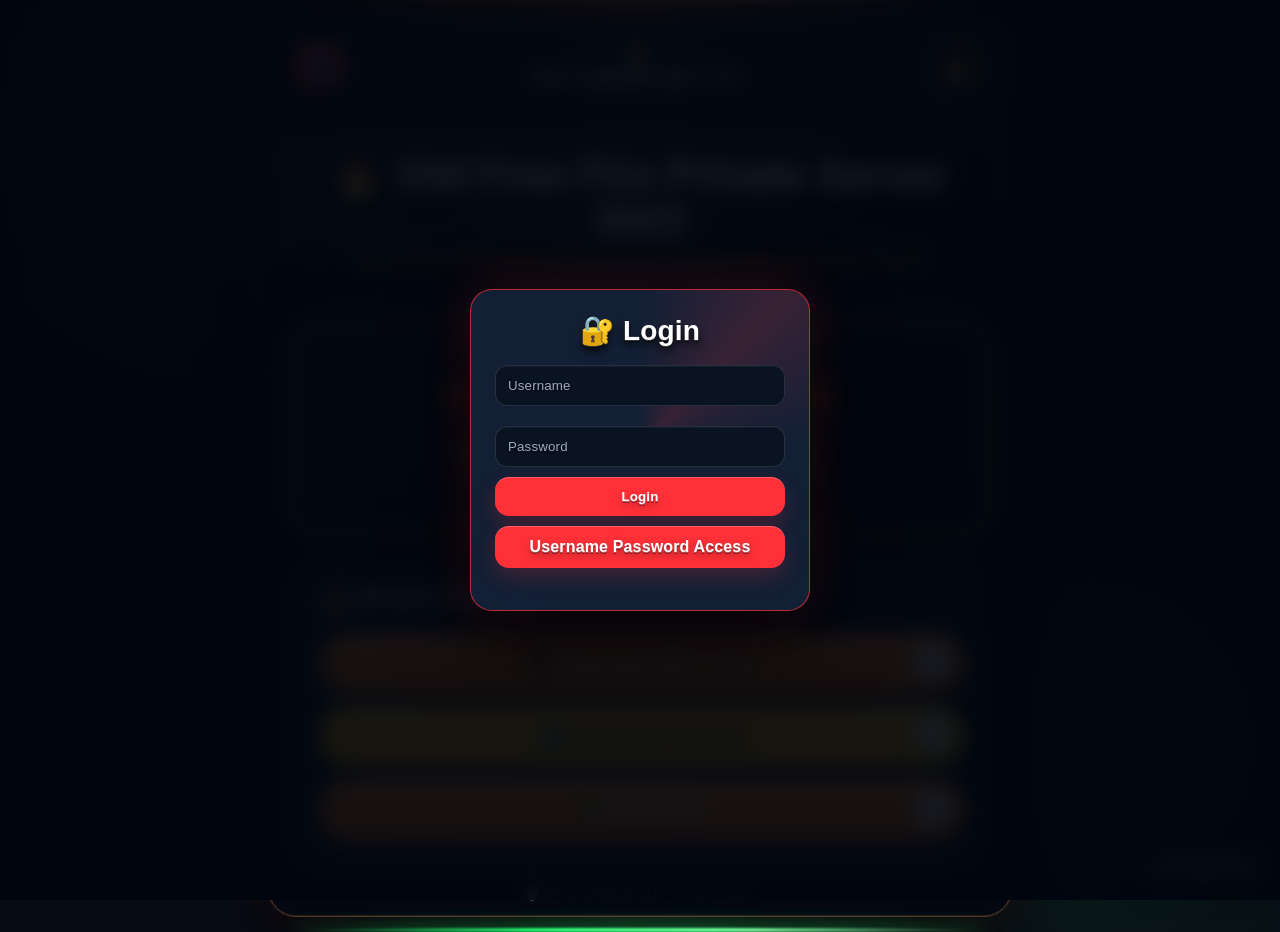
==== index.html @ 5b0cb6fa "Add files via upload" ====
<!DOCTYPE html>
<html lang="en">
<head>
<meta charset="UTF-8">
<meta name="viewport" content="width=device-width, initial-scale=1.0">
<title>RG GAMER BOY FF</title>
<style>
*{box-sizing:border-box;margin:0;padding:0}
body{
    background:#030914;
    color:#fff;
    font-family:Arial,Helvetica,sans-serif;
    overflow-x:hidden;
}

body::before,
body::after{
    content:"";
    position:fixed;
    left:50%;
    width:70vw;
    max-width:620px;
    height:110px;
    border-radius:50%;
    transform:translateX(-50%);
    pointer-events:none;
    z-index:-1;
    filter:blur(22px);
    opacity:.65;
    animation:floatGlow 4s ease-in-out infinite alternate;
}

body::before{
    top:-35px;
    background:radial-gradient(ellipse,#ff2020 0%,rgba(255,32,32,.25) 35%,transparent 72%);
}

body::after{
    bottom:-35px;
    background:radial-gradient(ellipse,#19ff72 0%,rgba(25,255,114,.22) 35%,transparent 72%);
    animation-delay:1.5s;
}

.page{
    width:100%;
    max-width:760px;
    margin:auto;
    padding:10px;
    position:relative;
}

.page::before,
.page::after{
    content:"";
    position:absolute;
    left:50%;
    width:92%;
    height:4px;
    transform:translateX(-50%);
    border-radius:50%;
    filter:blur(1px);
    animation:linePulse 2.5s ease-in-out infinite alternate;
}

.page::before{
    top:0;
    background:linear-gradient(90deg,transparent,#ff2525,#ff5b5b,transparent);
    box-shadow:0 0 18px #ff2525;
}

.page::after{
    bottom:0;
    background:linear-gradient(90deg,transparent,#20ff70,#76ff9e,transparent);
    box-shadow:0 0 18px #20ff70;
    animation-delay:1s;
}

@keyframes floatGlow{
    from{transform:translateX(-50%) scale(.9) rotate(-2deg)}
    to{transform:translateX(-50%) scale(1.08) rotate(2deg)}
}

@keyframes linePulse{
    from{opacity:.45;transform:translateX(-50%) scaleX(.75)}
    to{opacity:1;transform:translateX(-50%) scaleX(1)}
}
.main{background:radial-gradient(circle at top,#14233a,#050b15 48%,#020711);border:1px solid #18263c;border-radius:28px;overflow:hidden;box-shadow:
    0 20px 45px rgba(0,0,0,.65),
    0 0 28px rgba(255,30,30,.12),
    0 0 45px rgba(25,255,110,.08);
    transform:perspective(900px) rotateX(.7deg);
    animation:cardGlow 5s ease-in-out infinite alternate}
.header{height:90px;display:flex;align-items:center;justify-content:space-between;padding:0 22px}
.menu{font-size:35px}.logo{text-align:center;font-size:22px;font-weight:900}
.crown{display:block;color:#ffc21a;font-size:27px;line-height:24px}
.fire{width:56px;height:56px;border:2px solid #ff3030;border-radius:50%;display:flex;justify-content:center;align-items:center;font-size:27px;animation:fireFloat 2.4s ease-in-out infinite;box-shadow:0 0 10px rgba(255,48,48,.25);transition:transform .2s ease,box-shadow .2s ease}.fire:hover{transform:scale(1.06);box-shadow:0 0 18px rgba(255,48,48,.45)}
.title{text-align:center;font-size:29px;line-height:1.2;padding:0 15px;margin:25px 0 10px}
.date{text-align:center;color:#a5b0c3;font-size:18px;margin-bottom:28px}
.dot{color:#ff3d3d;margin:0 7px}
.store-box{margin:0 22px 25px;min-height:210px;border-radius:25px;border:2px solid #ff3030;background:radial-gradient(circle at center,rgba(255,45,45,.18),transparent 55%),linear-gradient(145deg,#101c30,#050b15);display:flex;align-items:center;justify-content:center;text-align:center;padding:20px;box-shadow:0 0 20px rgba(255,45,45,.15),inset 0 0 30px rgba(0,0,0,.35)}
.store-box h2{font-size:30px;color:#ff4545;line-height:1.2;text-shadow:0 0 8px rgba(255,50,50,.5),0 0 20px rgba(255,50,50,.25)}
.download{margin:0 22px 20px;padding:22px;border-radius:27px;background:linear-gradient(145deg,#101c30,#0c1627);border:1px solid #263650;border-left:5px solid #ff3030;box-shadow:0 10px 30px rgba(0,0,0,.3)}
.download h2{font-size:26px;margin-bottom:20px}
.btn{position:relative;width:100%;min-height:60px;margin:13px 0;border-radius:35px;display:flex;align-items:center;justify-content:center;text-decoration:none;font-size:19px;font-weight:800;cursor:pointer;user-select:none;-webkit-tap-highlight-color:transparent;transition:transform .15s,filter .15s;box-shadow:0 6px 18px rgba(0,0,0,.25)}
.btn:active{transform:scale(.96)}
.btn::before{content:"";position:absolute;inset:0;border-radius:35px;background:linear-gradient(120deg,transparent 25%,rgba(255,255,255,.35) 50%,transparent 75%);transform:translateX(-120%);transition:transform .55s ease;pointer-events:none}
.btn:hover::before,.btn:focus-visible::before{transform:translateX(120%)}
.btn:hover{transform:translateY(-4px) scale(1.015);filter:brightness(1.12);box-shadow:0 10px 25px rgba(255,48,56,.35)}
.btn.red{background:#ff3038;color:white;animation:buttonFloat 2.2s ease-in-out infinite}
.btn.yellow{background:#ffb30d;color:#111;animation:buttonFloat 2.2s ease-in-out infinite;animation-delay:.35s}
.btn .arrow{transition:transform .3s ease,box-shadow .3s ease}
.btn:hover .arrow{transform:translateX(5px) rotate(-4deg);box-shadow:0 0 14px rgba(255,255,255,.7)}
@keyframes buttonFloat{0%,100%{transform:translateY(0)}50%{transform:translateY(-5px)}}
.arrow{position:absolute;right:14px;width:35px;height:35px;border-radius:50%;background:white;color:#111;display:flex;align-items:center;justify-content:center;font-size:25px}
.footer{text-align:center;color:#8797ae;font-size:14px;margin-top:-12px;padding:0 10px 15px}
@media(max-width:520px){
.page{padding:8px}.header{height:82px;padding:0 13px}.logo{font-size:18px}.fire{width:49px;height:49px;font-size:24px}
.title{font-size:25px}.date{font-size:17px}.store-box{margin-left:12px;margin-right:12px;min-height:180px}.store-box h2{font-size:25px}
.download{margin-left:12px;margin-right:12px;padding:17px 13px}.download h2{font-size:23px}.btn{min-height:56px;font-size:17px}
}

/* Menu update popup */
.update-overlay{position:fixed;inset:0;background:rgba(0,0,0,.68);backdrop-filter:blur(6px);display:none;align-items:center;justify-content:center;z-index:9999;padding:20px}
.update-overlay.show{display:flex;animation:fadeIn .25s ease}
.update-card{width:min(420px,92vw);padding:28px 22px;border:1px solid #ff3038;border-radius:24px;background:linear-gradient(145deg,#14233a,#050b15);box-shadow:0 0 35px rgba(255,48,56,.3);text-align:center;animation:popIn .3s ease}
.update-icon{font-size:42px;margin-bottom:12px;animation:spinPulse 1.5s ease-in-out infinite}
.update-card h2{font-size:24px;margin-bottom:10px;color:#ff4545}
.update-card p{color:#b8c3d4;font-size:16px;line-height:1.5;margin-bottom:20px}
.update-close{border:0;border-radius:30px;padding:12px 28px;font-weight:800;font-size:16px;cursor:pointer;background:#ff3038;color:#fff;box-shadow:0 6px 18px rgba(255,48,56,.3);transition:transform .15s}
.update-close:active{transform:scale(.95)}
@keyframes fadeIn{from{opacity:0}to{opacity:1}}
@keyframes popIn{from{opacity:0;transform:translateY(18px) scale(.94)}to{opacity:1;transform:none}}
@keyframes spinPulse{0%,100%{transform:rotate(0) scale(1)}50%{transform:rotate(180deg) scale(1.08)}}
@keyframes fireFloat{0%,100%{transform:translateY(0) rotate(0deg)}50%{transform:translateY(-3px) rotate(2deg)}}
</style>

<style>
#loginOverlay{position:fixed;inset:0;background:rgba(3,9,20,.92);backdrop-filter:blur(10px);display:flex;align-items:center;justify-content:center;z-index:99999}
#loginCard{width:340px;background:rgba(20,35,58,.9);border:1px solid #ff3038;border-radius:22px;padding:24px;box-shadow:0 0 30px rgba(255,48,56,.35);color:#fff}
.in{width:100%;padding:12px;margin:10px 0;border-radius:12px;border:1px solid #345;background:#091321;color:#fff}
.btnL{width:100%;padding:12px;border:none;border-radius:14px;background:#ff3038;color:#fff;font-weight:bold}
.err{color:#ff6b6b;height:18px}.top{text-align:center;font-size:28px}
</style>
<style id="premium-upgrade">
/* Premium UI upgrade */
/* 7-color neon light cycle: changes every 2 seconds */
body::before{
  background:radial-gradient(ellipse,var(--cycle) 0%,color-mix(in srgb,var(--cycle) 25%,transparent) 35%,transparent 72%) !important;
  transition:background 1s ease;
}
.page::before{
  background:linear-gradient(90deg,transparent,var(--cycle),color-mix(in srgb,var(--cycle) 65%,white),transparent) !important;
  box-shadow:0 0 18px var(--cycle) !important;
  transition:background 1s ease,box-shadow 1s ease;
}
.main{
  border-color:color-mix(in srgb,var(--cycle) 38%,#18263c) !important;
  transition:border-color 1s ease,box-shadow 1s ease;
}
.store-box{
  border-color:var(--cycle) !important;
  box-shadow:0 0 28px color-mix(in srgb,var(--cycle) 28%,transparent),inset 0 0 35px rgba(0,0,0,.38) !important;
  transition:border-color 1s ease,box-shadow 1s ease;
}
.store-box h2{
  color:var(--cycle) !important;
  transition:color 1s ease,text-shadow 1s ease;
}
.btn.red{
  background:var(--cycle) !important;
  box-shadow:0 10px 30px color-mix(in srgb,var(--cycle) 25%,transparent),inset 0 1px 0 rgba(255,255,255,.28) !important;
  transition:background 1s ease,box-shadow 1s ease;
}
.fire{
  border-color:var(--cycle) !important;
  box-shadow:0 0 18px color-mix(in srgb,var(--cycle) 45%,transparent) !important;
  transition:border-color 1s ease,box-shadow 1s ease;
}

:root{
  --red:#ff3038; --red2:#ff5f66; --gold:#ffc21a; --green:#20ff70;
  --cycle:#ff3038;
}
body{
  background:
    radial-gradient(circle at 15% 15%,rgba(255,48,56,.10),transparent 28%),
    radial-gradient(circle at 85% 80%,rgba(32,255,112,.08),transparent 28%),
    #030914;
}
.page{padding-top:18px;padding-bottom:18px}
.main{
  position:relative;
  border-color:rgba(255,255,255,.10);
  box-shadow:0 24px 70px rgba(0,0,0,.70),0 0 45px rgba(255,48,56,.13),inset 0 1px 0 rgba(255,255,255,.06);
  animation:premiumBreath 5s ease-in-out infinite;
}
.main::after{content:"";display:none;
}
.header{position:relative;z-index:2}
.menu{
  width:50px;height:50px;border-radius:16px;display:flex;align-items:center;justify-content:center;
  background:rgba(255,255,255,.045);border:1px solid rgba(255,255,255,.10);
  box-shadow:inset 0 1px 0 rgba(255,255,255,.07),0 8px 22px rgba(0,0,0,.25);
  transition:.25s ease;cursor:pointer;
}
.menu:hover{transform:translateY(-3px) rotate(3deg);border-color:rgba(255,48,56,.65);box-shadow:0 10px 28px rgba(255,48,56,.18)}
.logo{letter-spacing:.7px;text-shadow:0 0 18px rgba(255,194,26,.22)}
.crown{animation:crownPulse 2.4s ease-in-out infinite}
.title{font-weight:900;letter-spacing:.2px;text-shadow:0 3px 20px rgba(255,255,255,.08);animation:titleIn .7s ease both}
.date{animation:fadeUp .8s .1s ease both}
.store-box{
  position:relative;overflow:hidden;
  border-color:rgba(255,48,56,.75);
  box-shadow:0 0 28px rgba(255,45,45,.18),inset 0 0 35px rgba(0,0,0,.38);
  animation:boxFloat 4s ease-in-out infinite;
}
.store-box>div{position:relative;z-index:1}
.store-box h2{animation:textGlow 2.2s ease-in-out infinite alternate}
#onlineUsers{padding:8px 14px;border-radius:999px;background:rgba(124,255,124,.06);border:1px solid rgba(124,255,124,.18);display:inline-block;animation:statusPulse 2s ease-in-out infinite}
.download{
  position:relative;overflow:hidden;
  border-color:rgba(255,255,255,.10);
  box-shadow:0 14px 35px rgba(0,0,0,.38),inset 0 1px 0 rgba(255,255,255,.05);
}
.download h2{letter-spacing:.2px}
.btn{
  overflow:hidden;border:1px solid rgba(255,255,255,.16)!important;
  box-shadow:0 10px 25px rgba(0,0,0,.30),inset 0 1px 0 rgba(255,255,255,.25);
}
.btn::after{
  content:"";position:absolute;inset:1px;border-radius:34px;
  background:linear-gradient(180deg,rgba(255,255,255,.18),transparent 45%,rgba(0,0,0,.10));
  pointer-events:none;
}
.btn.red{box-shadow:0 10px 30px rgba(255,48,56,.22),inset 0 1px 0 rgba(255,255,255,.28);animation:buttonFloat 2.4s ease-in-out infinite, redPulse 3s ease-in-out infinite}
.btn.yellow{box-shadow:0 10px 30px rgba(255,179,13,.18),inset 0 1px 0 rgba(255,255,255,.30)}
.arrow{z-index:2;box-shadow:0 3px 12px rgba(0,0,0,.25)}
.footer{opacity:.9;letter-spacing:.2px;animation:fadeUp 1s .25s ease both}
#loginOverlay{background:rgba(1,6,15,.91)!important}
#loginCard{
  position:relative;overflow:hidden;
  border-color:rgba(255,48,56,.72)!important;
  box-shadow:0 28px 80px rgba(0,0,0,.75),0 0 45px rgba(255,48,56,.20)!important;
  animation:loginIn .55s cubic-bezier(.2,.8,.2,1) both;
}
#loginCard::before{
  content:"";position:absolute;inset:-70%;background:conic-gradient(from 0deg,transparent,rgba(255,48,56,.16),transparent 24%);
  animation:rotateGlow 7s linear infinite;pointer-events:none;
}
#loginCard>*{position:relative;z-index:1}
.top{font-weight:900;text-shadow:0 0 18px rgba(255,255,255,.12);margin-bottom:8px}
.in{
  border-color:rgba(255,255,255,.12)!important;
  box-shadow:inset 0 1px 0 rgba(255,255,255,.04);
  transition:.22s ease;
}
.in:focus{outline:none;border-color:rgba(255,48,56,.75)!important;box-shadow:0 0 0 3px rgba(255,48,56,.10),0 0 18px rgba(255,48,56,.13);transform:translateY(-1px)}
.btnL{
  cursor:pointer;transition:.2s ease;
  box-shadow:0 9px 22px rgba(255,48,56,.20),inset 0 1px 0 rgba(255,255,255,.22);
}
.btnL:hover{filter:brightness(1.1);transform:translateY(-2px)}
.update-card,.coolcard{
  position:relative;overflow:hidden;
  box-shadow:0 28px 80px rgba(0,0,0,.72),0 0 45px rgba(255,48,56,.20)!important;
}
.update-card::before,.coolcard::before{
  content:"";position:absolute;inset:-80%;background:conic-gradient(from 0deg,transparent,rgba(255,48,56,.14),transparent 25%);
  animation:rotateGlow 7s linear infinite;pointer-events:none;
}
.update-card>* ,.coolcard>*{position:relative;z-index:1}


@keyframes premiumBreath{0%,100%{box-shadow:0 24px 70px rgba(0,0,0,.70),0 0 45px rgba(255,48,56,.12),inset 0 1px 0 rgba(255,255,255,.06)}50%{box-shadow:0 27px 76px rgba(0,0,0,.72),0 0 55px rgba(32,255,112,.10),inset 0 1px 0 rgba(255,255,255,.08)}}
@keyframes panelSweep{0%,55%{transform:translateX(-120%)}75%,100%{transform:translateX(120%)}}
@keyframes crownPulse{0%,100%{transform:translateY(0) scale(1)}50%{transform:translateY(-3px) scale(1.08)}}
@keyframes titleIn{from{opacity:0;transform:translateY(10px)}to{opacity:1;transform:none}}
@keyframes fadeUp{from{opacity:0;transform:translateY(8px)}to{opacity:1;transform:none}}
@keyframes boxFloat{0%,100%{transform:translateY(0)}50%{transform:translateY(-3px)}}
@keyframes rotateGlow{to{transform:rotate(360deg)}}
@keyframes textGlow{from{text-shadow:0 0 8px rgba(255,50,50,.45)}to{text-shadow:0 0 16px rgba(255,80,80,.85),0 0 30px rgba(255,50,50,.25)}}
@keyframes statusPulse{0%,100%{transform:scale(1)}50%{transform:scale(1.025)}}
@keyframes redPulse{0%,100%{filter:brightness(1)}50%{filter:brightness(1.05)}}
@keyframes loginIn{from{opacity:0;transform:translateY(25px) scale(.96)}to{opacity:1;transform:none}}
@media(max-width:520px){
  .page{padding-top:12px;padding-bottom:12px}.main{border-radius:24px}
  .menu{width:46px;height:46px}.store-box{animation:none}
  .btn:hover{transform:translateY(-2px) scale(1.01)}
}
@media(prefers-reduced-motion:reduce){
  *,*::before,*::after{animation-duration:.01ms!important;animation-iteration-count:1!important;scroll-behavior:auto!important}
}
</style>


<style id="text-shadow-upgrade">
/* RG GAMER BOY FF logo stays fixed; no color-cycle effect */
.logo{
  color:#fff !important;
  text-shadow:0 2px 5px rgba(0,0,0,.55),0 0 14px rgba(255,255,255,.12) !important;
}
.logo .crown{
  color:#ffc21a !important;
  animation:none !important;
  text-shadow:0 2px 5px rgba(0,0,0,.55),0 0 12px rgba(255,194,26,.35) !important;
}

/* Premium shadow for the rest of the text */
.title,
.date,
.store-box h2,
.download h2,
.footer,
.update-card h2,
.update-card p,
.update-icon,
.coolcard h2,
.coolcard p,
.coolcard h3,
#onlineUsers,
#cd,
#status,
.top,
.err{
  text-shadow:
    0 2px 4px rgba(0,0,0,.75),
    0 0 10px rgba(255,255,255,.10);
}

/* Keep the main title shadow fixed instead of animated */
.title{
  animation:titleIn .7s ease both;
  text-shadow:0 3px 18px rgba(0,0,0,.75),0 0 12px rgba(255,255,255,.10) !important;
}

/* Store title shadow stays fixed; only its color follows the 7-color light */
.store-box h2{
  animation:none !important;
  text-shadow:0 2px 5px rgba(0,0,0,.75),0 0 14px color-mix(in srgb,var(--cycle) 35%,transparent) !important;
}
</style>


<style id="all-text-3d-premium">
/* Premium 3D typography for all visible text */
body{
  -webkit-font-smoothing:antialiased;
  text-rendering:optimizeLegibility;
}
.logo,
.title,
.date,
.store-box h2,
.download h2,
.footer,
.update-card h2,
.update-card p,
.update-close,
.coolcard h2,
.coolcard p,
.coolcard h3,
#onlineUsers,
#cd,
#status,
#watchBtn,
#continueBtn,
.top,
.in,
.btnL,
.err,
.btn{
  text-shadow:
    0 1px 0 rgba(255,255,255,.18),
    0 2px 0 rgba(0,0,0,.55),
    0 4px 7px rgba(0,0,0,.58),
    0 0 12px rgba(255,255,255,.08);
  letter-spacing:.15px;
}

/* Stronger dimensional treatment for headings */
.title,
.store-box h2,
.download h2,
.update-card h2,
.coolcard h2,
.top{
  font-weight:900;
  transform:translateZ(0);
  filter:drop-shadow(0 4px 5px rgba(0,0,0,.35));
}

/* Buttons get a raised 3D text look */
.btn,
.btnL,
.update-close,
#watchBtn,
#continueBtn{
  text-shadow:
    0 1px 0 rgba(255,255,255,.28),
    0 2px 0 rgba(0,0,0,.38),
    0 4px 8px rgba(0,0,0,.35);
}

/* Input text and placeholder */
.in{
  text-shadow:0 2px 4px rgba(0,0,0,.55);
}
.in::placeholder{
  color:#9eabc0;
  text-shadow:0 1px 3px rgba(0,0,0,.55);
}

/* Small status/footer text remains subtle, not overly bright */
.date,
.footer,
.update-card p,
.coolcard p,
#status,
.err{
  text-shadow:
    0 1px 2px rgba(0,0,0,.75),
    0 0 7px rgba(255,255,255,.06);
}

/* Keep the logo's fixed color while giving it depth */
.logo{
  text-shadow:
    0 1px 0 rgba(255,255,255,.18),
    0 2px 0 rgba(0,0,0,.55),
    0 5px 9px rgba(0,0,0,.65),
    0 0 14px rgba(255,255,255,.10) !important;
}
</style>


<style id="old-ff-premium">
/* Premium treatment for the Old Free Fire Private Server title */
.title{
  position:relative;
  width:fit-content;
  max-width:calc(100% - 24px);
  margin:25px auto 12px !important;
  padding:14px 20px !important;
  border:1px solid rgba(255,255,255,.10);
  border-radius:18px;
  background:linear-gradient(145deg,rgba(255,255,255,.075),rgba(255,255,255,.018));
  box-shadow:
    inset 0 1px 0 rgba(255,255,255,.12),
    0 10px 24px rgba(0,0,0,.28),
    0 0 20px rgba(255,48,56,.08);
  backdrop-filter:blur(8px);
  -webkit-backdrop-filter:blur(8px);
  letter-spacing:.3px;
}
.title::before{content:"";display:none;
}
@media(max-width:520px){
  .title{
    max-width:calc(100% - 18px);
    padding:13px 14px !important;
    border-radius:16px;
  }
}
</style>


<style id="private-server-3d-text">
/* 3D animated text for "Old Free Fire Private Server 2022" */
.title{
  animation:title3DFloat .9s ease both, title3DBob 3s ease-in-out 1s infinite !important;
  transform-origin:center;
  text-shadow:
    0 1px 0 rgba(255,255,255,.22),
    0 3px 0 rgba(0,0,0,.65),
    0 6px 10px rgba(0,0,0,.70),
    0 0 18px rgba(255,255,255,.10) !important;
}
@keyframes title3DFloat{
  from{opacity:0;transform:perspective(700px) translateY(14px) rotateX(12deg) scale(.96)}
  to{opacity:1;transform:perspective(700px) translateY(0) rotateX(0) scale(1)}
}
@keyframes title3DBob{
  0%,100%{
    transform:perspective(700px) translateY(0) rotateX(0deg) rotateY(0deg);
    text-shadow:0 1px 0 rgba(255,255,255,.22),0 3px 0 rgba(0,0,0,.65),0 6px 10px rgba(0,0,0,.70),0 0 18px rgba(255,255,255,.10);
  }
  50%{
    transform:perspective(700px) translateY(-3px) rotateX(2deg) rotateY(-1deg);
    text-shadow:0 2px 0 rgba(255,255,255,.20),0 5px 0 rgba(0,0,0,.70),0 10px 15px rgba(0,0,0,.72),0 0 22px rgba(255,255,255,.14);
  }
}
</style>


<style id="private-server-quality-upgrade">
.title{
  font-weight:950 !important;
  letter-spacing:.5px !important;
  line-height:1.18 !important;
  text-shadow:
    0 1px 0 rgba(255,255,255,.25),
    0 2px 0 rgba(0,0,0,.70),
    0 4px 0 rgba(0,0,0,.45),
    0 8px 14px rgba(0,0,0,.72),
    0 0 22px rgba(255,255,255,.12) !important;
  filter:drop-shadow(0 5px 7px rgba(0,0,0,.35));
}
.title::before{
  height:3px !important;
  opacity:.9 !important;
  box-shadow:0 0 14px var(--cycle),0 0 25px color-mix(in srgb,var(--cycle) 35%,transparent) !important;
}
@keyframes title3DBob{
  0%,100%{
    transform:perspective(700px) translateY(0) rotateX(0deg) rotateY(0deg) scale(1);
    text-shadow:0 1px 0 rgba(255,255,255,.25),0 2px 0 rgba(0,0,0,.70),0 4px 0 rgba(0,0,0,.45),0 8px 14px rgba(0,0,0,.72),0 0 22px rgba(255,255,255,.12);
  }
  50%{
    transform:perspective(700px) translateY(-3px) rotateX(1.5deg) rotateY(-.7deg) scale(1.008);
    text-shadow:0 2px 0 rgba(255,255,255,.22),0 3px 0 rgba(0,0,0,.72),0 6px 0 rgba(0,0,0,.48),0 11px 18px rgba(0,0,0,.75),0 0 26px rgba(255,255,255,.15);
  }
}
</style>


<style id="ultra-title-quality">
/* Ultra-high-quality presentation for the Old Free Fire Private Server 2022 title */
.title{
  position:relative;
  isolation:isolate;
  font-size:clamp(25px,5vw,36px) !important;
  font-weight:950 !important;
  letter-spacing:.7px !important;
  line-height:1.16 !important;
  color:#fff !important;
  padding:16px 22px !important;
  border-radius:20px !important;
  border:1px solid rgba(255,255,255,.15) !important;
  background:
    linear-gradient(145deg,rgba(255,255,255,.10),rgba(255,255,255,.025) 48%,rgba(0,0,0,.16)),
    radial-gradient(circle at 50% 0%,rgba(255,255,255,.08),transparent 58%);
  box-shadow:
    inset 0 1px 0 rgba(255,255,255,.20),
    inset 0 -10px 24px rgba(0,0,0,.12),
    0 8px 0 rgba(0,0,0,.28),
    0 16px 30px rgba(0,0,0,.48),
    0 0 26px rgba(255,48,56,.10);
  text-shadow:
    0 1px 0 rgba(255,255,255,.30),
    0 3px 0 rgba(0,0,0,.72),
    0 5px 0 rgba(0,0,0,.38),
    0 9px 16px rgba(0,0,0,.82),
    0 0 22px rgba(255,255,255,.13);
  transform:perspective(900px) translateZ(0);
  animation:ultraTitleIn .8s cubic-bezier(.2,.8,.2,1) both,
            ultraTitleFloat 3.4s ease-in-out 1s infinite;
}
.title::before{
  content:"";
  position:absolute;
  z-index:-1;
  inset:1px;
  border-radius:19px;
  background:linear-gradient(115deg,transparent 15%,rgba(255,255,255,.10) 42%,transparent 62%);
  transform:translateX(-120%);
  animation:titleShine 4.5s ease-in-out 1.2s infinite;
  pointer-events:none;
}
.title::after{
  content:"";
  position:absolute;
  left:12%;
  right:12%;
  bottom:-2px;
  height:3px;
  border-radius:99px;
  background:linear-gradient(90deg,transparent,var(--cycle) 28%,#fff 50%,var(--cycle) 72%,transparent);
  box-shadow:0 0 10px var(--cycle),0 0 24px color-mix(in srgb,var(--cycle) 45%,transparent);
  opacity:.95;
  transition:background 1s ease,box-shadow 1s ease;
}
@keyframes ultraTitleIn{
  from{opacity:0;transform:perspective(900px) translateY(18px) rotateX(14deg) scale(.94)}
  to{opacity:1;transform:perspective(900px) translateY(0) rotateX(0) scale(1)}
}
@keyframes ultraTitleFloat{
  0%,100%{transform:perspective(900px) translateY(0) rotateX(0) rotateY(0) scale(1)}
  50%{transform:perspective(900px) translateY(-3px) rotateX(1deg) rotateY(-.5deg) scale(1.008)}
}
@keyframes titleShine{
  0%,55%{transform:translateX(-120%)}
  75%,100%{transform:translateX(120%)}
}
@media(max-width:520px){
  .title{
    font-size:clamp(22px,7vw,29px) !important;
    padding:14px 15px !important;
    border-radius:17px !important;
  }
}
@media(prefers-reduced-motion:reduce){
  .title,.title::before{animation:none!important}
}
</style>


<style id="qhd-1440-upgrade">
/* QHD / 1440px premium rendering */
.title{
  max-width:920px !important;
  font-size:clamp(28px,3.2vw,42px) !important;
  padding:18px 28px !important;
  border-radius:22px !important;
  letter-spacing:.9px !important;
  line-height:1.12 !important;
  text-shadow:
    0 1px 0 rgba(255,255,255,.32),
    0 3px 0 rgba(0,0,0,.78),
    0 6px 0 rgba(0,0,0,.42),
    0 10px 20px rgba(0,0,0,.88),
    0 0 28px rgba(255,255,255,.16) !important;
  box-shadow:
    inset 0 1px 0 rgba(255,255,255,.24),
    inset 0 -12px 28px rgba(0,0,0,.14),
    0 8px 0 rgba(0,0,0,.30),
    0 18px 38px rgba(0,0,0,.52),
    0 0 32px rgba(255,48,56,.12) !important;
  transform:translateZ(0);
  backface-visibility:hidden;
  -webkit-font-smoothing:antialiased;
}
.title::before{
  background:linear-gradient(115deg,transparent 12%,rgba(255,255,255,.14) 42%,transparent 60%) !important;
}
.title::after{
  height:4px !important;
  left:10% !important;
  right:10% !important;
  box-shadow:0 0 12px var(--cycle),0 0 28px color-mix(in srgb,var(--cycle) 50%,transparent) !important;
}
@media(min-width:1000px){
  .title{font-size:40px !important}
}
</style>


<style id="owner-online-style">
.owner-online{
  margin-top:10px;
  display:inline-block;
  padding:7px 14px;
  border-radius:999px;
  color:#ffd95a;
  font-size:15px;
  font-weight:900;
  letter-spacing:.4px;
  background:rgba(255,194,26,.07);
  border:1px solid rgba(255,194,26,.22);
  text-shadow:0 2px 4px rgba(0,0,0,.65),0 0 10px rgba(255,194,26,.18);
  box-shadow:inset 0 1px 0 rgba(255,255,255,.10),0 6px 16px rgba(0,0,0,.18);
  animation:ownerOnlinePulse 2s ease-in-out infinite;
}
@keyframes ownerOnlinePulse{
  0%,100%{transform:translateY(0);box-shadow:inset 0 1px 0 rgba(255,255,255,.10),0 6px 16px rgba(0,0,0,.18)}
  50%{transform:translateY(-2px);box-shadow:inset 0 1px 0 rgba(255,255,255,.14),0 8px 20px rgba(255,194,26,.12)}
}
</style>


<style id="owner-status-cycle">
#ownerOnline{
  transition:opacity .35s ease, transform .35s ease, color .35s ease;
}
#ownerOnline.owner-offline{
  color:#ff6b6b;
  border-color:rgba(255,80,80,.24);
  background:rgba(255,60,60,.07);
  text-shadow:0 2px 4px rgba(0,0,0,.65),0 0 10px rgba(255,70,70,.18);
}
</style>


<style id="verification-delay">#humanVerifyOverlay,#verificationSuccess,#verificationFail{display:none!important}</style>
<style id="premium-smooth-verification">
:root{--v-bg:#070b14;--v-card:rgba(12,20,34,.88);--v-line:rgba(255,255,255,.10);--v-text:#f7fbff;--v-muted:#9eacbd;--v-accent:#59f59a;--v-danger:#ff5f6d}
#humanVerifyOverlay,#verificationSuccess,#verificationFail{
 position:fixed;inset:0;z-index:100000;display:flex;align-items:center;justify-content:center;
 padding:20px;background:rgba(2,5,12,.78);backdrop-filter:blur(16px);
 -webkit-backdrop-filter:blur(16px);box-sizing:border-box
}
#humanVerifyCard,#verificationSuccessCard,#verificationFailCard{
 width:min(390px,92vw);box-sizing:border-box;padding:28px 22px 22px;border-radius:28px;
 background:linear-gradient(145deg,rgba(19,31,49,.96),rgba(7,13,24,.96));
 border:1px solid var(--v-line);box-shadow:0 25px 80px rgba(0,0,0,.58),0 0 45px rgba(89,245,154,.08);
 color:var(--v-text);text-align:center;overflow:hidden
}
#humanVerifyCard{animation:vCardIn .32s cubic-bezier(.2,.8,.2,1)}
#humanVerifyCard h2,#verificationSuccessCard h2,#verificationFailCard h2{margin:0 0 8px;font-size:25px;letter-spacing:.1px}
#humanVerifyCard p,#verificationSuccessCard p,#verificationFailCard p{margin:0 0 18px;color:var(--v-muted);font-size:14px;line-height:1.5}
#verificationNotice{
 display:inline-block;margin:2px 0 15px;padding:8px 12px;border-radius:999px;
 background:rgba(89,245,154,.08);border:1px solid rgba(89,245,154,.18);
 color:#baffd2;font-size:12px;font-weight:900;letter-spacing:.2px
}
#taskArea{display:grid;gap:10px}
.taskBtn,.shapeChoice{
 width:100%;min-height:50px;padding:11px;border:1px solid var(--v-line);border-radius:15px;
 background:rgba(255,255,255,.045);color:#fff;font-weight:850;cursor:pointer;
 transition:transform .12s ease,background .12s ease,border-color .12s ease
}
.taskBtn:active,.shapeChoice:active,.colorChoice:active,.mapCell:active{transform:scale(.97)}
.colorGrid{display:grid;grid-template-columns:repeat(3,1fr);gap:9px}
.colorChoice{height:58px;border:2px solid rgba(255,255,255,.12);border-radius:15px;cursor:pointer;transition:transform .12s ease}
.mapGrid{display:grid;grid-template-columns:repeat(4,1fr);gap:6px;padding:8px;border-radius:16px;background:rgba(0,0,0,.24)}
.mapCell{aspect-ratio:1;border:1px solid var(--v-line);border-radius:8px;background:#121e31;color:#fff;cursor:pointer;font-size:20px;transition:transform .12s ease}
.shapeGrid{display:grid;grid-template-columns:repeat(3,1fr);gap:9px}
.shapeChoice{font-size:24px}
#taskStatus{min-height:20px;margin-top:12px;font-size:13px;font-weight:750}
#humanContinue{
 width:100%;margin-top:14px;padding:13px;border:0;border-radius:15px;background:#2a3340;
 color:#778291;font-size:14px;font-weight:900;cursor:not-allowed
}
#humanContinue.ready{background:linear-gradient(135deg,#68ffa4,#20d66a);color:#04120a;cursor:pointer;box-shadow:0 10px 28px rgba(32,214,106,.18)}
#verificationSuccess,#verificationFail{display:none;background:rgba(0,0,0,.82)}
#verificationSuccessCard,#verificationFailCard{animation:vCardIn .32s cubic-bezier(.2,.8,.2,1)}
#successEmoji,#verificationFailEmoji{
 width:82px;height:82px;margin:0 auto 16px;border-radius:50%;display:flex;align-items:center;justify-content:center;font-size:46px
}
#successEmoji{background:rgba(89,245,154,.10);border:1px solid rgba(89,245,154,.24);box-shadow:0 0 34px rgba(89,245,154,.13)}
#verificationFailCard{border-color:rgba(255,95,109,.18)}
#verificationFailEmoji{background:rgba(255,95,109,.08);border:1px solid rgba(255,95,109,.20)}
#successOk{
 width:100%;padding:13px;border:0;border-radius:15px;background:linear-gradient(135deg,#68ffa4,#20d66a);
 color:#04120a;font-size:14px;font-weight:950;cursor:pointer;box-shadow:0 10px 28px rgba(32,214,106,.18)
}
@keyframes vCardIn{from{opacity:0;transform:translateY(10px) scale(.985)}to{opacity:1;transform:none}}
@media (prefers-reduced-motion:reduce){#humanVerifyCard,#verificationSuccessCard,#verificationFailCard{animation:none!important}}
</style>

<style id="smooth-premium-effects">
/* Lightweight GPU-friendly effects */
#humanVerifyCard,#verificationSuccessCard,#verificationFailCard{
  position:relative;
  isolation:isolate;
}
#humanVerifyCard::before,#verificationSuccessCard::before,#verificationFailCard::before{content:none!important;display:none!important}
#humanVerifyCard::after,#verificationSuccessCard::after,#verificationFailCard::after{
  content:"";position:absolute;width:110px;height:110px;border-radius:50%;
  left:-45px;top:-45px;background:rgba(89,245,154,.10);filter:blur(28px);
  animation:vGlow 4s ease-in-out infinite alternate;pointer-events:none;
}
#verificationFailCard::after{background:rgba(255,95,109,.10)}
#verificationSuccessCard::after{background:rgba(89,245,154,.14)}

#humanVerifyCard h2,#verificationSuccessCard h2,#verificationFailCard h2{
  animation:vTextFloat 3.2s ease-in-out infinite;
  text-shadow:0 0 18px rgba(255,255,255,.10);
}
#taskPrompt,#verificationSuccessCard p,#verificationFailCard p{
  animation:vTextFloat 3.8s ease-in-out .15s infinite;
}
#verificationNotice{
  animation:vNotice 2.2s ease-in-out infinite;
}
.taskBtn,.shapeChoice,.colorChoice,.mapCell,#humanContinue,#successOk{
  will-change:transform;
}
.taskBtn:hover,.shapeChoice:hover,.colorChoice:hover,.mapCell:hover,#successOk:hover{
  transform:translateY(-2px);
  filter:brightness(1.08);
}
#humanContinue.ready{
  animation:vButtonPulse 2.2s ease-in-out infinite;
}
#successOk{
  animation:vButtonPulse 2.2s ease-in-out infinite;
}
#successEmoji{
  animation:vSuccess 2.8s ease-in-out infinite;
}
#verificationFailEmoji{
  animation:vFail 2.6s ease-in-out infinite;
}
#taskStatus{
  animation:vStatus 1.8s ease-in-out infinite;
}

  100%{background-position:-80% 0}
}
@keyframes vGlow{
  0%{transform:translate3d(0,0,0);opacity:.45}
  100%{transform:translate3d(18px,12px,0);opacity:.9}
}
@keyframes vTextFloat{
  0%,100%{transform:translate3d(0,0,0)}
  50%{transform:translate3d(0,-2px,0)}
}
@keyframes vNotice{
  0%,100%{transform:translate3d(0,0,0);box-shadow:0 0 0 rgba(89,245,154,0)}
  50%{transform:translate3d(0,-2px,0);box-shadow:0 5px 20px rgba(89,245,154,.08)}
}
@keyframes vButtonPulse{
  0%,100%{transform:translate3d(0,0,0)}
  50%{transform:translate3d(0,-2px,0)}
}
@keyframes vSuccess{
  0%,100%{transform:scale(1) rotate(0deg)}
  50%{transform:scale(1.04) rotate(2deg)}
}
@keyframes vFail{
  0%,100%{transform:translate3d(0,0,0)}
  35%{transform:translate3d(-2px,0,0)}
  65%{transform:translate3d(2px,0,0)}
}
@keyframes vStatus{
  0%,100%{opacity:.72}
  50%{opacity:1}
}
@media (prefers-reduced-motion:reduce){
  #humanVerifyCard::before,#verificationSuccessCard::before,#verificationFailCard::before,
  #humanVerifyCard::after,#verificationSuccessCard::after,#verificationFailCard::after,
  #humanVerifyCard h2,#verificationSuccessCard h2,#verificationFailCard h2,
  #taskPrompt,#verificationSuccessCard p,#verificationFailCard p,
  #verificationNotice,#humanContinue.ready,#successOk,#successEmoji,#verificationFailEmoji,#taskStatus{
    animation:none!important
  }
  .taskBtn:hover,.shapeChoice:hover,.colorChoice:hover,.mapCell:hover,#successOk:hover{transform:none}
}
</style>

<style id="ultra-smooth-performance">
/* Extra-smooth, lightweight motion: transform/opacity only */
#humanVerifyCard,#verificationSuccessCard,#verificationFailCard{
  animation:vSoftIn .42s cubic-bezier(.22,.8,.22,1) both;
  will-change:transform,opacity;
}
#humanVerifyCard h2,#verificationSuccessCard h2,#verificationFailCard h2{
  animation:vGentleFloat 4.5s ease-in-out infinite;
  will-change:transform;
}
#taskPrompt{
  animation:vGentleFloat 5s ease-in-out .2s infinite;
  will-change:transform;
}
#verificationNotice{
  animation:vGentleFloat 4.8s ease-in-out .1s infinite;
  will-change:transform;
}
.taskBtn,.shapeChoice,.colorChoice,.mapCell,#humanContinue,#successOk{
  transition:transform .18s cubic-bezier(.2,.8,.2,1),opacity .18s ease,filter .18s ease;
  -webkit-tap-highlight-color:transparent;
}
.taskBtn:hover,.shapeChoice:hover,.colorChoice:hover,.mapCell:hover,#successOk:hover{
  transform:translateY(-1px);
}
.taskBtn:active,.shapeChoice:active,.colorChoice:active,.mapCell:active,#humanContinue.ready:active,#successOk:active{
  transform:scale(.985);
}
#humanContinue.ready,#successOk{
  animation:vGentlePulse 3.2s ease-in-out infinite;
  will-change:transform;
}
#successEmoji{
  animation:vSuccessFloat 4s ease-in-out infinite;
  will-change:transform;
}
#verificationFailEmoji{
  animation:vFailFloat 3.8s ease-in-out infinite;
  will-change:transform;
}
#taskStatus{
  transition:opacity .2s ease;
}
@keyframes vSoftIn{
  from{opacity:0;transform:translate3d(0,8px,0) scale(.985)}
  to{opacity:1;transform:translate3d(0,0,0) scale(1)}
}
@keyframes vGentleFloat{
  0%,100%{transform:translate3d(0,0,0)}
  50%{transform:translate3d(0,-1.5px,0)}
}
@keyframes vGentlePulse{
  0%,100%{transform:translate3d(0,0,0)}
  50%{transform:translate3d(0,-1px,0)}
}
@keyframes vSuccessFloat{
  0%,100%{transform:translate3d(0,0,0) scale(1)}
  50%{transform:translate3d(0,-2px,0) scale(1.025)}
}
@keyframes vFailFloat{
  0%,100%{transform:translate3d(0,0,0)}
  50%{transform:translate3d(0,-1.5px,0)}
}
@media (prefers-reduced-motion:reduce){
  #humanVerifyCard,#verificationSuccessCard,#verificationFailCard,
  #humanVerifyCard h2,#verificationSuccessCard h2,#verificationFailCard h2,
  #taskPrompt,#verificationNotice,#humanContinue.ready,#successOk,
  #successEmoji,#verificationFailEmoji{animation:none!important}
}
</style>

<style id="animation-scope-final">
/* Keep motion ONLY on the requested controls. */
body *{
  animation:none !important;
}
body *::before,
body *::after{
  animation:none !important;
}

/* Download-section buttons */
.btn.red,
.btn.yellow{
  animation:buttonFloat 2.2s ease-in-out infinite !important;
}
.btn.yellow{
  animation-delay:.35s !important;
}

/* Side fire button */
.fire{
  animation:fireFloat 2.4s ease-in-out infinite !important;
}

/* Profile button / popup */
.update-overlay.show{
  animation:fadeIn .25s ease !important;
}
.update-card{
  animation:popIn .3s ease !important;
}
.update-icon{
  animation:spinPulse 1.5s ease-in-out infinite !important;
}

/* Keep the rest of the page visually static. */
#humanVerifyCard,
#verificationSuccessCard,
#verificationFailCard,
#loginCard,
.title,
.store-box,
.download,
.date,
#taskPrompt,
#taskStatus,
#verificationNotice{
  animation:none !important;
}
</style>
<style id="premium-profile-ui">
.profile-btn{
  width:50px;height:50px;border-radius:16px;
  display:flex;align-items:center;justify-content:center;
  border:1px solid rgba(255,255,255,.13);
  background:linear-gradient(145deg,rgba(255,255,255,.08),rgba(255,255,255,.025));
  color:#fff;cursor:pointer;
  box-shadow:inset 0 1px 0 rgba(255,255,255,.09),0 8px 22px rgba(0,0,0,.28);
  transition:transform .18s ease,box-shadow .18s ease,border-color .18s ease;
  -webkit-tap-highlight-color:transparent;
  animation:none!important;
}
.profile-btn:hover{transform:translateY(-2px);border-color:rgba(255,194,26,.55);box-shadow:0 10px 28px rgba(255,194,26,.14),inset 0 1px 0 rgba(255,255,255,.12)}
.profile-btn:active{transform:scale(.95)}
.profile-icon{font-size:25px;line-height:1;filter:drop-shadow(0 2px 4px rgba(0,0,0,.55));animation:none!important}

.profile-overlay{
  position:fixed;inset:0;display:none;align-items:center;justify-content:center;
  padding:20px;background:rgba(0,0,0,.72);backdrop-filter:blur(10px);
  -webkit-backdrop-filter:blur(10px);z-index:10001;
}
.profile-overlay.show{display:flex}
.profile-card{
  width:min(430px,94vw);position:relative;overflow:hidden;
  padding:28px 22px 22px;border-radius:28px;
  background:linear-gradient(145deg,#172943,#060c17 72%);
  border:1px solid rgba(255,255,255,.14);
  box-shadow:0 30px 90px rgba(0,0,0,.78),0 0 42px rgba(255,194,26,.12);
  text-align:center;
  animation:profilePop .28s cubic-bezier(.2,.8,.2,1) both;
}
.profile-card::before{
  content:"";position:absolute;inset:-45%;
  background:radial-gradient(circle,rgba(255,194,26,.12),transparent 42%);
  pointer-events:none;
}
.profile-card>*{position:relative;z-index:1}
.profile-avatar{
  width:92px;height:92px;margin:0 auto 14px;border-radius:26px;
  display:flex;align-items:center;justify-content:center;overflow:hidden;
  background:linear-gradient(145deg,rgba(255,194,26,.18),rgba(255,255,255,.05));
  border:1px solid rgba(255,194,26,.38);
  box-shadow:inset 0 1px 0 rgba(255,255,255,.12),0 12px 30px rgba(0,0,0,.3);
  animation:none!important;
}
.profile-avatar img{width:100%;height:100%;display:block;object-fit:cover;animation:none!important}
.profile-name{color:#ffcf45;font-size:17px;font-weight:950;letter-spacing:.4px;margin:-1px 0 18px;text-shadow:0 2px 8px rgba(255,194,26,.2)}
.profile-actions{display:grid;gap:10px;margin-top:18px}
.profile-logout,.profile-close{width:100%;padding:13px;border:0;border-radius:16px;font-size:15px;font-weight:950;cursor:pointer;transition:transform .15s ease,filter .15s ease}
.profile-logout{background:linear-gradient(135deg,#ff4b4b,#d91f2f);color:#fff;box-shadow:0 10px 26px rgba(255,48,56,.20)}
.profile-close{margin-top:0;background:linear-gradient(135deg,#ffcf45,#ff9f0a);color:#17100a;box-shadow:0 10px 26px rgba(255,174,20,.18)}
.profile-logout:active,.profile-close:active{transform:scale(.97);filter:brightness(.96)}
.profile-card h2{font-size:25px;margin-bottom:5px;text-shadow:0 2px 5px rgba(0,0,0,.65)}
.profile-sub{color:#aebbd0;font-size:13px;margin-bottom:20px}
.profile-info{
  display:grid;gap:12px;text-align:left;
}
.profile-field{
  padding:15px 16px;border-radius:17px;
  background:rgba(255,255,255,.045);
  border:1px solid rgba(255,255,255,.10);
  box-shadow:inset 0 1px 0 rgba(255,255,255,.06);
}
.profile-label{
  display:block;color:#8797ae;font-size:11px;font-weight:800;
  text-transform:uppercase;letter-spacing:1px;margin-bottom:6px;
}
.profile-value{
  display:block;color:#fff;font-size:17px;font-weight:900;
  word-break:break-word;text-shadow:0 2px 4px rgba(0,0,0,.55);
}
@keyframes profilePop{from{opacity:0;transform:translateY(14px) scale(.96)}to{opacity:1;transform:none}}
@media(max-width:520px){
  .profile-btn{width:46px;height:46px}
  .profile-card{padding:25px 17px 18px;border-radius:24px}
}
</style>

<style id="final-no-animation">
/* Disable all CSS animations/transitions, including the password/login page. */
*, *::before, *::after {
  animation: none !important;
  transition: none !important;
}
html {
  scroll-behavior: auto !important;
}
</style>

<style id="rg-web-vpn-customizer-style">
#rgVpnOpen{
  position:fixed;right:14px;bottom:14px;z-index:99990;
  border:0;border-radius:14px;padding:11px 14px;
  background:#151b27;color:#fff;font-weight:900;font-size:13px;
  box-shadow:0 8px 24px rgba(0,0,0,.35);cursor:pointer
}
#rgVpnPanel{
  position:fixed;inset:0;z-index:99991;display:none;align-items:center;
  justify-content:center;padding:16px;background:rgba(0,0,0,.72);
  box-sizing:border-box
}
#rgVpnPanel.show{display:flex}
#rgVpnCard{
  width:min(430px,94vw);max-height:88vh;overflow:auto;
  background:#0b111c;color:#fff;border:1px solid rgba(255,255,255,.12);
  border-radius:22px;padding:20px;box-sizing:border-box
}
#rgVpnCard h2{margin:0 0 5px;font-size:22px}
#rgVpnCard .rgVpnSub{color:#9eacbd;font-size:12px;margin-bottom:18px}
.rgVpnRow{margin:12px 0}
.rgVpnRow label{display:block;font-size:12px;font-weight:800;color:#b8c4d5;margin-bottom:6px}
.rgVpnRow input[type="color"]{width:100%;height:42px;border:0;background:transparent}
.rgVpnRow input[type="text"],.rgVpnRow select{
  width:100%;box-sizing:border-box;padding:11px 12px;border-radius:12px;
  border:1px solid rgba(255,255,255,.12);background:#111a28;color:#fff;outline:0
}
.rgVpnBtns{display:grid;grid-template-columns:1fr 1fr;gap:9px;margin-top:16px}
.rgVpnBtns button{border:0;border-radius:13px;padding:12px;font-weight:900;cursor:pointer}
#rgVpnSave{background:#20d66a;color:#04120a}
#rgVpnReset{background:#252f3d;color:#fff}
#rgVpnClose{width:100%;margin-top:9px;background:#d92f3f;color:#fff}
</style>

</head>
<body>
<button id="rgVpnOpen" type="button">⚙ RG WEB VPN</button>
<div id="rgVpnPanel">
  <div id="rgVpnCard">
    <h2>RG WEB VPN</h2>
    <div class="rgVpnSub">Customize this Login website on this browser.</div>

    <div class="rgVpnRow">
      <label>Background Color</label>
      <input id="rgVpnBg" type="color" value="#070b14">
    </div>
    <div class="rgVpnRow">
      <label>Text Color</label>
      <input id="rgVpnText" type="color" value="#ffffff">
    </div>
    <div class="rgVpnRow">
      <label>Button Color</label>
      <input id="rgVpnButton" type="color" value="#ff3038">
    </div>
    <div class="rgVpnRow">
      <label>Button Vertical Position</label>
      <select id="rgVpnPosition">
        <option value="normal">Normal</option>
        <option value="higher">Higher</option>
        <option value="lower">Lower</option>
      </select>
    </div>
    <div class="rgVpnRow">
      <label>Effect</label>
      <select id="rgVpnEffect">
        <option value="none">None</option>
        <option value="pulse">Pulse</option>
        <option value="float">Float</option>
      </select>
    </div>
    <div class="rgVpnRow">
      <label>Background Image URL</label>
      <input id="rgVpnImage" type="text" placeholder="https://...">
    </div>

    <div class="rgVpnBtns">
      <button id="rgVpnSave" type="button">SAVE</button>
      <button id="rgVpnReset" type="button">RESET</button>
    </div>
    <button id="rgVpnClose" type="button">CLOSE</button>
  </div>
</div>
<div id="verificationFail">
<div id="verificationFailCard">
<div id="verificationFailEmoji">❌</div>
<h2>Your verification failed</h2>
<p>Please leave this page and open the website again to start verification from the beginning.</p>
</div></div><div id="verificationSuccess">
<div id="verificationSuccessCard">
<div id="successEmoji">🎉</div>
<h2>Verification Successful!</h2>
<p>All 5 verification tasks have been completed successfully.</p>
<button id="successOk">OK ✓</button>
</div></div><div id="humanVerifyOverlay">
<div id="humanVerifyCard">
<div style="font-size:42px;margin-bottom:8px">🛡️</div>
<h2>Human Verification</h2>
<div id="verificationNotice">⚠️ Please Complete Verification</div>
<p id="taskPrompt">Complete the random task below.</p>
<div id="taskArea"></div>
<div id="taskStatus" style="min-height:20px;margin-top:12px;color:#ffcf66"></div>
<button id="humanContinue" disabled>Continue</button>
</div></div><div id='loginOverlay'><div id='loginCard'><div class='top'>🔐 Login</div><input id='u' class='in' placeholder='Username'><input id='p' class='in' type='password' placeholder='Password'><button class='btnL' onclick='login()'>Login</button><a class='btnL' href='https://whatsapp.com/channel/0029VbDKMcl5EjxvYVL8HG1n' target='_blank' style='display:block;text-align:center;text-decoration:none;margin-top:10px'>Username Password Access</a><div id='e' class='err'></div></div></div>
<div class="profile-overlay" id="profileOverlay" role="dialog" aria-modal="true" aria-labelledby="profileTitle">
  <div class="profile-card">
    <div class="profile-avatar">
      <img src="https://i.supaimg.com/d9c7f586-ce17-4c79-9667-6ede2824ff5b/c4d18ec2-dd7a-4c5f-b3b9-d522d6575661.jpg" alt="RG GAMER BOY FF Profile">
    </div>
    <h2 id="profileTitle">My Profile</h2>
    <div class="profile-name">RG GAMER BOY FF</div>
    <div class="profile-info">
      <div class="profile-field">
        <span class="profile-label">Username</span>
        <span class="profile-value" id="profileUsername">—</span>
      </div>
      <div class="profile-field">
        <span class="profile-label">Password</span>
        <span class="profile-value" id="profilePassword">—</span>
      </div>
    </div>
    <div class="profile-actions">
      <button class="profile-logout" id="profileLogout" type="button">Logout</button>
      <button class="profile-close" id="profileClose" type="button">Close</button>
    </div>
  </div>
</div>
<div class="page"><div class="main">
<header class="header">
<button class="profile-btn" id="profileButton" type="button" aria-label="Open profile" title="Profile">
  <span class="profile-icon">👤</span>
</button>
<div class="logo"><span class="crown">♛</span>RG GAMER BOY FF</div>
<div class="fire" aria-label="Fire"><span>🔥</span></div>
</header>

<h1 class="title">🔥 Old Free Fire Private Server 2022</h1>
<div class="date">8 October Update <span class="dot">•</span> Latest APK</div>

<section class="store-box"><div><h2>RG GAMER BOY FF STORE</h2><div id="onlineUsers" class="online-premium" style="margin-top:18px;font-size:20px;color:#7CFF7C;font-weight:bold">🟢 Online Users: <span id="onlineCount">—</span></div><div id="ownerOnline" class="owner-online">👑 Owner Online</div></div></section>

<!-- Firebase Realtime Database: REAL online-user presence -->
<script type="module">
  import { initializeApp } from "https://www.gstatic.com/firebasejs/12.17.1/firebase-app.js";
  import { getAuth, signInAnonymously, onAuthStateChanged } from "https://www.gstatic.com/firebasejs/12.17.1/firebase-auth.js";
  import { getDatabase, ref, onValue, onDisconnect, set, serverTimestamp } from "https://www.gstatic.com/firebasejs/12.17.1/firebase-database.js";

  const firebaseConfig = {
    apiKey: "AIzaSyCdboIM-Tzc9ke3W_RKmR7XzzPtM0w_g5M",
    authDomain: "rg-gamer-boy-ff-8957c.firebaseapp.com",
    databaseURL: "https://rg-gamer-boy-ff-8957c-default-rtdb.asia-southeast1.firebasedatabase.app",
    projectId: "rg-gamer-boy-ff-8957c",
    storageBucket: "rg-gamer-boy-ff-8957c.firebasestorage.app",
    messagingSenderId: "218426825155",
    appId: "1:218426825155:web:3f71223cba6faba29c8576",
    measurementId: "G-9ZW0KF4PZT"
  };

  const countEl = document.getElementById("onlineCount");
  const show = value => { if (countEl) countEl.textContent = String(value); };
  const unavailable = () => show("—");

  try {
    const app = initializeApp(firebaseConfig);
    const auth = getAuth(app);
    const db = getDatabase(app);
    const connectedRef = ref(db, ".info/connected");
    const onlineUsersRef = ref(db, "onlineUsers");

    // Count ONLY Firebase presence records. No fake/random/localStorage count.
    onValue(onlineUsersRef, snapshot => {
      show(snapshot.exists() ? snapshot.size : 0);
    }, error => {
      console.error("Firebase online-user read failed:", error);
      unavailable();
    });

    onAuthStateChanged(auth, user => {
      if (!user) return;

      const myPresenceRef = ref(db, `onlineUsers/${user.uid}`);
      onValue(connectedRef, async snapshot => {
        if (snapshot.val() !== true) {
          unavailable();
          return;
        }

        try {
          // Remove this visitor automatically when their connection closes.
          await onDisconnect(myPresenceRef).remove();
          await set(myPresenceRef, {
            online: true,
            connectedAt: serverTimestamp()
          });
        } catch (error) {
          console.error("Firebase presence setup failed:", error);
          unavailable();
        }
      });
    });

    // One unique Firebase UID per visitor/browser session.
    signInAnonymously(auth).catch(error => {
      console.error("Firebase Anonymous Authentication failed:", error);
      unavailable();
    });
  } catch (error) {
    console.error("Firebase initialization failed:", error);
    unavailable();
  }
</script>

<section class="download">
<h2>📥 Download Files</h2>

<a class="btn red" href="https://rggamerboyff01.github.io/RG-GAMER-BOY-FF-/">
📱 Download APK &amp; Key <span class="arrow">›</span>
</a>

<a class="btn yellow" href="https://www.youtube.com/@RG_GAMER_BOY_FF">
🌐 Subscribe Channel <span class="arrow">›</span>
</a>
<a class="btn red" href="https://whatsapp.com/channel/0029VbDKMcl5EjxvYVL8HG1n" target="_blank">
💚 WhatsApp <span class="arrow">›</span>
</a>
</section>

<footer class="footer">🛡️ ©RG GAMER BOY FF OFFICIAL</footer>
</div></div>
<div class="update-overlay" id="updateOverlay" role="dialog" aria-modal="true" aria-labelledby="updateTitle">
  <div class="update-card">
    <div class="update-icon">⚙️</div>
    <h2 id="updateTitle">Website Currently Updating</h2>
    <p>The website is currently being updated. Please check again later.</p>
    <button class="update-close" id="updateClose">OK</button>
  </div>
</div>
<script>
const profileButton=document.getElementById('profileButton');
const profileOverlay=document.getElementById('profileOverlay');
const profileClose=document.getElementById('profileClose');
const profileUsername=document.getElementById('profileUsername');
const profilePassword=document.getElementById('profilePassword');
const profileLogout=document.getElementById('profileLogout');

function showProfile(){
  profileUsername.textContent = (typeof USERNAME !== 'undefined' ? USERNAME : '—');
  profilePassword.textContent = (typeof PASSWORD !== 'undefined' ? PASSWORD : '—');
  profileOverlay.classList.add('show');
}
function hideProfile(){profileOverlay.classList.remove('show');}
profileButton.addEventListener('click',showProfile);
profileClose.addEventListener('click',hideProfile);
profileLogout.addEventListener('click',()=>{
  try{sessionStorage.removeItem('rg_ff_manual_login_ok');}catch(err){}
  hideProfile();
  if(typeof u!=='undefined') u.value='';
  if(typeof p!=='undefined') p.value='';
  if(typeof r!=='undefined') r.checked=false;
  if(typeof e!=='undefined') e.textContent='';
  if(typeof loginOverlay!=='undefined') loginOverlay.style.display='flex';
});
profileOverlay.addEventListener('click',e=>{if(e.target===profileOverlay)hideProfile();});
document.addEventListener('keydown',e=>{if(e.key==='Escape')hideProfile();});
</script>
<script>
const USERNAME='RGGAMERBOYFF';
const PASSWORD='RGGAMERBOYFF13/10';

// Shared bridge with the separate RG VPN Connect page.
// Manual login stays valid for this tab until logout; VPN bypass is temporary.
const VPN_BRIDGE_KEY='rg_web_vpn_connected_at';
const VPN_BRIDGE_MAX_AGE=8000;
const MANUAL_LOGIN_KEY='rg_ff_manual_login_ok';
let wasVpnBypass=false;

function isVpnPageConnected(){
  try{
    const lastBeat=Number(localStorage.getItem(VPN_BRIDGE_KEY)||0);
    return lastBeat>0 && (Date.now()-lastBeat)>=0 && (Date.now()-lastBeat)<VPN_BRIDGE_MAX_AGE;
  }catch(err){ return false; }
}
function manualLoginIsValid(){
  try{return sessionStorage.getItem(MANUAL_LOGIN_KEY)==='1';}catch(err){return false;}
}
function syncVpnLoginGate(){
  const connected=isVpnPageConnected();
  if(connected){
    wasVpnBypass=true;
    loginOverlay.style.display='none';
    if(typeof e!=='undefined') e.textContent='';
    return;
  }
  // If this tab was being bypassed by the VPN, require login after disconnect.
  if(wasVpnBypass){
    wasVpnBypass=false;
    try{sessionStorage.removeItem(MANUAL_LOGIN_KEY);}catch(err){}
  }
  loginOverlay.style.display=manualLoginIsValid()?'none':'flex';
}
function loadRememberedLogin(){syncVpnLoginGate();}
function login(){
  if(u.value===USERNAME&&p.value===PASSWORD){
    try{sessionStorage.setItem(MANUAL_LOGIN_KEY,'1');}catch(err){}
    loginOverlay.style.display='none';
    e.textContent='';
  }else{
    e.textContent='Invalid username or password';
    loginCard.animate([{transform:'translateX(-8px)'},{transform:'translateX(8px)'},{transform:'translateX(0)'}],{duration:250});
  }
}
loadRememberedLogin();
window.addEventListener('storage',event=>{
  if(event.key===VPN_BRIDGE_KEY || event.key===null) syncVpnLoginGate();
});
setInterval(syncVpnLoginGate,1000);
window.addEventListener('pageshow',syncVpnLoginGate);
document.addEventListener('visibilitychange',()=>{
  if(document.visibilityState==='visible') syncVpnLoginGate();
});
</script>


<script>
(() => {
  const colors = [
    '#ff3038', // Red
    '#ff7a18', // Orange
    '#ffd21a', // Yellow
    '#20ff70', // Green
    '#19d9ff', // Cyan
    '#3d6bff', // Blue
    '#b34dff'  // Purple
  ];
  let i = 0;
  const root = document.documentElement;
  function nextColor(){
    root.style.setProperty('--cycle', colors[i]);
    i = (i + 1) % colors.length;
  }
  nextColor();
  setInterval(nextColor, 2000);
})();
</script>


<script>
(() => {
  const owner = document.getElementById('ownerOnline');
  if (!owner) return;

  function ownerOnline(){
    owner.classList.remove('owner-offline');
    owner.textContent = '👑 Owner Online';
  }

  function ownerOffline(){
    owner.classList.add('owner-offline');
    owner.textContent = '🔴 Owner Offline';
  }

  // Online for 30 seconds, then offline for 60 seconds, repeating.
  ownerOnline();
  setTimeout(() => {
    ownerOffline();
    setInterval(() => {
      ownerOnline();
      setTimeout(ownerOffline, 30000);
    }, 90000);
  }, 30000);
})();
</script>

<script id="human-verification-script">
(() => {
  const overlay=document.getElementById('humanVerifyOverlay');
  const area=document.getElementById('taskArea');
  const prompt=document.getElementById('taskPrompt');
  const status=document.getElementById('taskStatus');
  const notice=document.getElementById('verificationNotice');
  const button=document.getElementById('humanContinue');
  const loginOverlay=document.getElementById('loginOverlay');

  const REQUIRED=5;
  let completed=0;
  let taskDone=false;

  // One task type is randomly chosen for this verification session.
  const taskTypes=['photo','number','color','map'];
  const sessionType=taskTypes[Math.floor(Math.random()*taskTypes.length)];

  const photos=['🐱','🐶','🐱','🐼','🦊','🐱'];
  const colors=[
    ['#ff3038','Red'],['#20ff70','Green'],['#19d9ff','Cyan'],
    ['#ffd21a','Yellow'],['#b34dff','Purple'],['#3d6bff','Blue']
  ];

  function updateProgress(){
    notice.textContent='⚠️ Please Complete Verification — '+completed+'/'+REQUIRED;
  }

  function resetTask(){
    taskDone=false;
    button.disabled=true;
    button.classList.remove('ready');
    status.textContent='';
    updateProgress();
  }

  function correct(){
    if(taskDone)return;
    taskDone=true;
    completed++;
    status.textContent='✅ Correct! '+completed+'/'+REQUIRED+' completed.';
    status.style.color='#20c55e';
    button.disabled=false;
    button.classList.add('ready');
    notice.textContent=completed<REQUIRED
      ? '⚠️ Please Complete Verification — '+completed+'/'+REQUIRED
      : '✅ Verification Complete — 5/5';
  }

  function wrong(){
    document.getElementById('verificationFail').style.display='flex';
    document.getElementById('verificationFail').style.background='#000';
    document.body.style.overflow='hidden';
    overlay.style.display='none';
    loginOverlay.style.display='none';
    const success=document.getElementById('verificationSuccess');
    if(success)success.style.display='none';
  }

  function renderPhoto(){
    const target=photos[Math.floor(Math.random()*photos.length)];
    prompt.textContent='Task: Match the same photo/symbol: '+target;
    area.innerHTML='';
    const shuffled=[target,'🐸','🦁','🐵','🐯','🐰'].sort(()=>Math.random()-.5);
    shuffled.forEach(x=>{
      const b=document.createElement('button');
      b.className='shapeChoice';
      b.textContent=x;
      b.onclick=()=>x===target?correct():wrong();
      area.appendChild(b);
    });
  }

  function renderNumber(){
    const answer=Math.floor(Math.random()*9)+1;
    prompt.textContent='Task: Match the number '+answer+'.';
    area.innerHTML='';
    [answer,answer+1,answer-1,answer+2,answer+3]
      .sort(()=>Math.random()-.5).forEach(n=>{
        const b=document.createElement('button');
        b.className='taskBtn';
        b.textContent=n;
        b.onclick=()=>n===answer?correct():wrong();
        area.appendChild(b);
      });
  }

  function renderColor(){
    const answer=colors[Math.floor(Math.random()*colors.length)];
    prompt.textContent='Task: Match the '+answer[1]+' color.';
    area.innerHTML='<div class="colorGrid"></div>';
    const grid=area.firstChild;
    [...colors].sort(()=>Math.random()-.5).forEach(c=>{
      const b=document.createElement('button');
      b.className='colorChoice';
      b.style.background=c[0];
      b.onclick=()=>c[1]===answer[1]?correct():wrong();
      grid.appendChild(b);
    });
  }

  function renderMap(){
    const target=Math.floor(Math.random()*16);
    prompt.textContent='Task: Find and match the ⭐ on the map.';
    area.innerHTML='<div class="mapGrid"></div>';
    const grid=area.firstChild;
    for(let i=0;i<16;i++){
      const b=document.createElement('button');
      b.className='mapCell';
      b.textContent=i===target?'⭐':'';
      b.onclick=()=>i===target?correct():wrong();
      grid.appendChild(b);
    }
  }

  function renderSameTypeTask(){
    resetTask();
    if(sessionType==='photo')renderPhoto();
    else if(sessionType==='number')renderNumber();
    else if(sessionType==='color')renderColor();
    else renderMap();
  }

  button.addEventListener('click',()=>{
    if(!taskDone)return;

    if(completed<REQUIRED){
      renderSameTypeTask();
      return;
    }

    overlay.style.display='none';
    document.getElementById('verificationSuccess').style.display='flex';
  });

  renderSameTypeTask();
})();
</script><script id="verification-success-script">
(() => {
  const success=document.getElementById('verificationSuccess');
  const ok=document.getElementById('successOk');
  const login=document.getElementById('loginOverlay');
  ok.addEventListener('click',()=>{
    success.style.display='none';
    login.style.display='flex';
  });
})();
</script><script id="five-hour-continuous-verification">
(() => {
  const FIVE_HOURS = 5 * 60 * 60 * 1000;
  const overlay = document.getElementById('humanVerifyOverlay');
  if (!overlay) return;

  let startedAt = null;
  let timer = null;
  let triggered = false;

  function startContinuousTimer(){
    if (triggered || startedAt !== null) return;
    startedAt = Date.now();
    timer = setInterval(() => {
      if (document.visibilityState !== 'visible') {
        resetContinuousTimer();
        return;
      }
      if (Date.now() - startedAt >= FIVE_HOURS) {
        triggered = true;
        clearInterval(timer);
        timer = null;
        overlay.style.setProperty('display','flex','important');
        document.body.style.overflow = 'hidden';
      }
    }, 1000);
  }

  function resetContinuousTimer(){
    if (timer) clearInterval(timer);
    timer = null;
    startedAt = null;
    if (!triggered) overlay.style.setProperty('display','none','important');
    if (document.visibilityState === 'visible' && !triggered) startContinuousTimer();
  }

  document.addEventListener('visibilitychange', () => {
    if (document.visibilityState === 'visible') startContinuousTimer();
    else resetContinuousTimer();
  });

  // A fresh page load always starts a new 5-hour continuous session.
  if (document.visibilityState === 'visible') startContinuousTimer();
})();
</script>

<script id="rg-web-vpn-customizer-script">
(() => {
  const KEY = "rg_web_vpn_login_customization_v1";
  const $ = id => document.getElementById(id);

  const defaults = {
    bg:"#070b14", text:"#ffffff", button:"#ff3038",
    position:"normal", effect:"none", image:""
  };

  function load(){
    try { return {...defaults, ...JSON.parse(localStorage.getItem(KEY) || "{}")}; }
    catch(e){ return {...defaults}; }
  }

  function apply(c){
    const root=document.documentElement;
    root.style.setProperty("--rg-vpn-bg", c.bg);
    root.style.setProperty("--rg-vpn-text", c.text);
    root.style.setProperty("--rg-vpn-button", c.button);

    document.body.style.backgroundColor=c.bg;
    document.body.style.color=c.text;

    if(c.image){
      document.body.style.backgroundImage =
        `linear-gradient(rgba(0,0,0,.38),rgba(0,0,0,.38)),url("${c.image}")`;
      document.body.style.backgroundSize="cover";
      document.body.style.backgroundPosition="center";
      document.body.style.backgroundAttachment="fixed";
    }else{
      document.body.style.backgroundImage="";
      document.body.style.backgroundSize="";
      document.body.style.backgroundPosition="";
      document.body.style.backgroundAttachment="";
    }

    document.querySelectorAll("button").forEach(b=>{
      if(!b.closest("#rgVpnCard") && !b.id.includes("rgVpnOpen")){
        b.style.setProperty("background-color",c.button,"important");
      }
    });

    const cls="rg-vpn-user-effect";
    document.querySelectorAll("."+cls).forEach(e=>e.classList.remove(cls));
    if(c.effect!=="none"){
      document.querySelectorAll("button:not(#rgVpnOpen)").forEach(b=>{
        if(!b.closest("#rgVpnCard")) b.classList.add(cls+" "+c.effect);
      });
    }

    const loginCard=document.getElementById("loginCard");
    if(loginCard){
      loginCard.style.transform =
        c.position==="higher" ? "translateY(-22px)" :
        c.position==="lower" ? "translateY(22px)" : "";
    }
  }

  const style=document.createElement("style");
  style.textContent=`
    body{color:var(--rg-vpn-text,#fff)!important}
    .rg-vpn-user-effect.pulse{animation:rgVpnPulse 1.5s ease-in-out infinite!important}
    .rg-vpn-user-effect.float{animation:rgVpnFloat 2s ease-in-out infinite!important}
    @keyframes rgVpnPulse{50%{filter:brightness(1.18)}}
    @keyframes rgVpnFloat{50%{transform:translateY(-3px)}}
  `;
  document.head.appendChild(style);

  function fill(c){
    $("rgVpnBg").value=c.bg; $("rgVpnText").value=c.text;
    $("rgVpnButton").value=c.button; $("rgVpnPosition").value=c.position;
    $("rgVpnEffect").value=c.effect; $("rgVpnImage").value=c.image;
  }

  const current=load();
  fill(current); apply(current);

  $("rgVpnOpen").onclick=()=> $("rgVpnPanel").classList.add("show");
  $("rgVpnClose").onclick=()=> $("rgVpnPanel").classList.remove("show");

  $("rgVpnSave").onclick=()=>{
    const c={
      bg:$("rgVpnBg").value, text:$("rgVpnText").value,
      button:$("rgVpnButton").value, position:$("rgVpnPosition").value,
      effect:$("rgVpnEffect").value, image:$("rgVpnImage").value.trim()
    };
    localStorage.setItem(KEY,JSON.stringify(c));
    apply(c);
    $("rgVpnPanel").classList.remove("show");
  };

  $("rgVpnReset").onclick=()=>{
    localStorage.removeItem(KEY);
    fill(defaults); apply(defaults);
  };

  $("rgVpnPanel").addEventListener("click",e=>{
    if(e.target === $("rgVpnPanel")) $("rgVpnPanel").classList.remove("show");
  });
})();
</script>

</body>
</html>
<style id="remove-cooldown-notice">
[id*="cooldown" i],[class*="cooldown" i]{display:none!important}
</style>
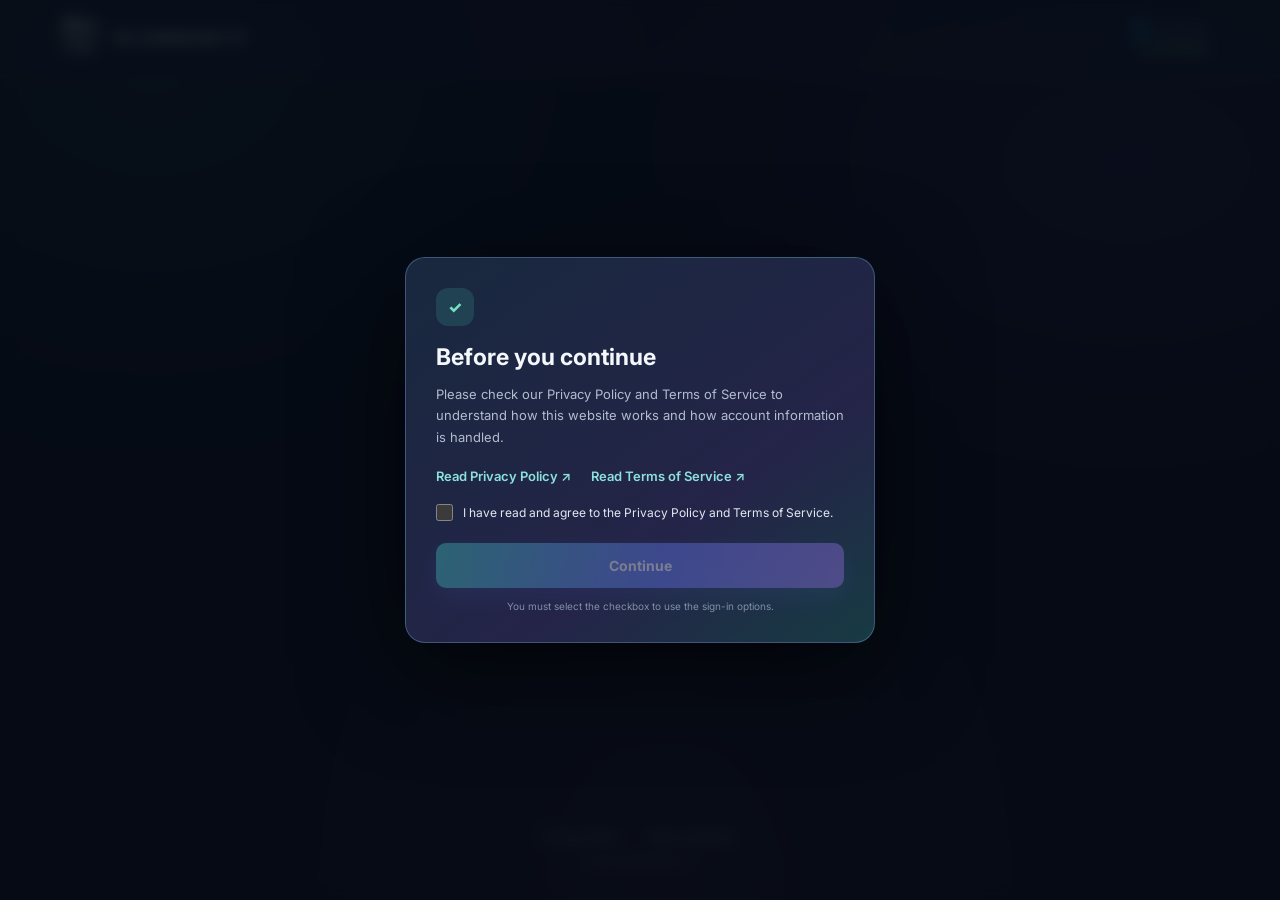
==== commit 94d62350: "Add files via upload" ====
--- a/index.html
+++ b/index.html
@@ -1,1713 +1,304 @@
-<!DOCTYPE html>
+<!doctype html>
 <html lang="en">
 <head>
-<meta charset="UTF-8">
-<meta name="viewport" content="width=device-width, initial-scale=1.0">
-<title>RG GAMER BOY FF</title>
-<style>
-*{box-sizing:border-box;margin:0;padding:0}
-body{
-    background:#030914;
-    color:#fff;
-    font-family:Arial,Helvetica,sans-serif;
-    overflow-x:hidden;
-}
-
-body::before,
-body::after{
-    content:"";
-    position:fixed;
-    left:50%;
-    width:70vw;
-    max-width:620px;
-    height:110px;
-    border-radius:50%;
-    transform:translateX(-50%);
-    pointer-events:none;
-    z-index:-1;
-    filter:blur(22px);
-    opacity:.65;
-    animation:floatGlow 4s ease-in-out infinite alternate;
-}
-
-body::before{
-    top:-35px;
-    background:radial-gradient(ellipse,#ff2020 0%,rgba(255,32,32,.25) 35%,transparent 72%);
-}
-
-body::after{
-    bottom:-35px;
-    background:radial-gradient(ellipse,#19ff72 0%,rgba(25,255,114,.22) 35%,transparent 72%);
-    animation-delay:1.5s;
-}
-
-.page{
-    width:100%;
-    max-width:760px;
-    margin:auto;
-    padding:10px;
-    position:relative;
-}
-
-.page::before,
-.page::after{
-    content:"";
-    position:absolute;
-    left:50%;
-    width:92%;
-    height:4px;
-    transform:translateX(-50%);
-    border-radius:50%;
-    filter:blur(1px);
-    animation:linePulse 2.5s ease-in-out infinite alternate;
-}
-
-.page::before{
-    top:0;
-    background:linear-gradient(90deg,transparent,#ff2525,#ff5b5b,transparent);
-    box-shadow:0 0 18px #ff2525;
-}
-
-.page::after{
-    bottom:0;
-    background:linear-gradient(90deg,transparent,#20ff70,#76ff9e,transparent);
-    box-shadow:0 0 18px #20ff70;
-    animation-delay:1s;
-}
-
-@keyframes floatGlow{
-    from{transform:translateX(-50%) scale(.9) rotate(-2deg)}
-    to{transform:translateX(-50%) scale(1.08) rotate(2deg)}
-}
-
-@keyframes linePulse{
-    from{opacity:.45;transform:translateX(-50%) scaleX(.75)}
-    to{opacity:1;transform:translateX(-50%) scaleX(1)}
-}
-.main{background:radial-gradient(circle at top,#14233a,#050b15 48%,#020711);border:1px solid #18263c;border-radius:28px;overflow:hidden;box-shadow:
-    0 20px 45px rgba(0,0,0,.65),
-    0 0 28px rgba(255,30,30,.12),
-    0 0 45px rgba(25,255,110,.08);
-    transform:perspective(900px) rotateX(.7deg);
-    animation:cardGlow 5s ease-in-out infinite alternate}
-.header{height:90px;display:flex;align-items:center;justify-content:space-between;padding:0 22px}
-.menu{font-size:35px}.logo{text-align:center;font-size:22px;font-weight:900}
-.crown{display:block;color:#ffc21a;font-size:27px;line-height:24px}
-.fire{width:56px;height:56px;border:2px solid #ff3030;border-radius:50%;display:flex;justify-content:center;align-items:center;font-size:27px;animation:fireFloat 2.4s ease-in-out infinite;box-shadow:0 0 10px rgba(255,48,48,.25);transition:transform .2s ease,box-shadow .2s ease}.fire:hover{transform:scale(1.06);box-shadow:0 0 18px rgba(255,48,48,.45)}
-.title{text-align:center;font-size:29px;line-height:1.2;padding:0 15px;margin:25px 0 10px}
-.date{text-align:center;color:#a5b0c3;font-size:18px;margin-bottom:28px}
-.dot{color:#ff3d3d;margin:0 7px}
-.store-box{margin:0 22px 25px;min-height:210px;border-radius:25px;border:2px solid #ff3030;background:radial-gradient(circle at center,rgba(255,45,45,.18),transparent 55%),linear-gradient(145deg,#101c30,#050b15);display:flex;align-items:center;justify-content:center;text-align:center;padding:20px;box-shadow:0 0 20px rgba(255,45,45,.15),inset 0 0 30px rgba(0,0,0,.35)}
-.store-box h2{font-size:30px;color:#ff4545;line-height:1.2;text-shadow:0 0 8px rgba(255,50,50,.5),0 0 20px rgba(255,50,50,.25)}
-.download{margin:0 22px 20px;padding:22px;border-radius:27px;background:linear-gradient(145deg,#101c30,#0c1627);border:1px solid #263650;border-left:5px solid #ff3030;box-shadow:0 10px 30px rgba(0,0,0,.3)}
-.download h2{font-size:26px;margin-bottom:20px}
-.btn{position:relative;width:100%;min-height:60px;margin:13px 0;border-radius:35px;display:flex;align-items:center;justify-content:center;text-decoration:none;font-size:19px;font-weight:800;cursor:pointer;user-select:none;-webkit-tap-highlight-color:transparent;transition:transform .15s,filter .15s;box-shadow:0 6px 18px rgba(0,0,0,.25)}
-.btn:active{transform:scale(.96)}
-.btn::before{content:"";position:absolute;inset:0;border-radius:35px;background:linear-gradient(120deg,transparent 25%,rgba(255,255,255,.35) 50%,transparent 75%);transform:translateX(-120%);transition:transform .55s ease;pointer-events:none}
-.btn:hover::before,.btn:focus-visible::before{transform:translateX(120%)}
-.btn:hover{transform:translateY(-4px) scale(1.015);filter:brightness(1.12);box-shadow:0 10px 25px rgba(255,48,56,.35)}
-.btn.red{background:#ff3038;color:white;animation:buttonFloat 2.2s ease-in-out infinite}
-.btn.yellow{background:#ffb30d;color:#111;animation:buttonFloat 2.2s ease-in-out infinite;animation-delay:.35s}
-.btn .arrow{transition:transform .3s ease,box-shadow .3s ease}
-.btn:hover .arrow{transform:translateX(5px) rotate(-4deg);box-shadow:0 0 14px rgba(255,255,255,.7)}
-@keyframes buttonFloat{0%,100%{transform:translateY(0)}50%{transform:translateY(-5px)}}
-.arrow{position:absolute;right:14px;width:35px;height:35px;border-radius:50%;background:white;color:#111;display:flex;align-items:center;justify-content:center;font-size:25px}
-.footer{text-align:center;color:#8797ae;font-size:14px;margin-top:-12px;padding:0 10px 15px}
-@media(max-width:520px){
-.page{padding:8px}.header{height:82px;padding:0 13px}.logo{font-size:18px}.fire{width:49px;height:49px;font-size:24px}
-.title{font-size:25px}.date{font-size:17px}.store-box{margin-left:12px;margin-right:12px;min-height:180px}.store-box h2{font-size:25px}
-.download{margin-left:12px;margin-right:12px;padding:17px 13px}.download h2{font-size:23px}.btn{min-height:56px;font-size:17px}
-}
-
-/* Menu update popup */
-.update-overlay{position:fixed;inset:0;background:rgba(0,0,0,.68);backdrop-filter:blur(6px);display:none;align-items:center;justify-content:center;z-index:9999;padding:20px}
-.update-overlay.show{display:flex;animation:fadeIn .25s ease}
-.update-card{width:min(420px,92vw);padding:28px 22px;border:1px solid #ff3038;border-radius:24px;background:linear-gradient(145deg,#14233a,#050b15);box-shadow:0 0 35px rgba(255,48,56,.3);text-align:center;animation:popIn .3s ease}
-.update-icon{font-size:42px;margin-bottom:12px;animation:spinPulse 1.5s ease-in-out infinite}
-.update-card h2{font-size:24px;margin-bottom:10px;color:#ff4545}
-.update-card p{color:#b8c3d4;font-size:16px;line-height:1.5;margin-bottom:20px}
-.update-close{border:0;border-radius:30px;padding:12px 28px;font-weight:800;font-size:16px;cursor:pointer;background:#ff3038;color:#fff;box-shadow:0 6px 18px rgba(255,48,56,.3);transition:transform .15s}
-.update-close:active{transform:scale(.95)}
-@keyframes fadeIn{from{opacity:0}to{opacity:1}}
-@keyframes popIn{from{opacity:0;transform:translateY(18px) scale(.94)}to{opacity:1;transform:none}}
-@keyframes spinPulse{0%,100%{transform:rotate(0) scale(1)}50%{transform:rotate(180deg) scale(1.08)}}
-@keyframes fireFloat{0%,100%{transform:translateY(0) rotate(0deg)}50%{transform:translateY(-3px) rotate(2deg)}}
-</style>
-
-<style>
-#loginOverlay{position:fixed;inset:0;background:rgba(3,9,20,.92);backdrop-filter:blur(10px);display:flex;align-items:center;justify-content:center;z-index:99999}
-#loginCard{width:340px;background:rgba(20,35,58,.9);border:1px solid #ff3038;border-radius:22px;padding:24px;box-shadow:0 0 30px rgba(255,48,56,.35);color:#fff}
-.in{width:100%;padding:12px;margin:10px 0;border-radius:12px;border:1px solid #345;background:#091321;color:#fff}
-.btnL{width:100%;padding:12px;border:none;border-radius:14px;background:#ff3038;color:#fff;font-weight:bold}
-.err{color:#ff6b6b;height:18px}.top{text-align:center;font-size:28px}
-</style>
-<style id="premium-upgrade">
-/* Premium UI upgrade */
-/* 7-color neon light cycle: changes every 2 seconds */
-body::before{
-  background:radial-gradient(ellipse,var(--cycle) 0%,color-mix(in srgb,var(--cycle) 25%,transparent) 35%,transparent 72%) !important;
-  transition:background 1s ease;
-}
-.page::before{
-  background:linear-gradient(90deg,transparent,var(--cycle),color-mix(in srgb,var(--cycle) 65%,white),transparent) !important;
-  box-shadow:0 0 18px var(--cycle) !important;
-  transition:background 1s ease,box-shadow 1s ease;
-}
-.main{
-  border-color:color-mix(in srgb,var(--cycle) 38%,#18263c) !important;
-  transition:border-color 1s ease,box-shadow 1s ease;
-}
-.store-box{
-  border-color:var(--cycle) !important;
-  box-shadow:0 0 28px color-mix(in srgb,var(--cycle) 28%,transparent),inset 0 0 35px rgba(0,0,0,.38) !important;
-  transition:border-color 1s ease,box-shadow 1s ease;
-}
-.store-box h2{
-  color:var(--cycle) !important;
-  transition:color 1s ease,text-shadow 1s ease;
-}
-.btn.red{
-  background:var(--cycle) !important;
-  box-shadow:0 10px 30px color-mix(in srgb,var(--cycle) 25%,transparent),inset 0 1px 0 rgba(255,255,255,.28) !important;
-  transition:background 1s ease,box-shadow 1s ease;
-}
-.fire{
-  border-color:var(--cycle) !important;
-  box-shadow:0 0 18px color-mix(in srgb,var(--cycle) 45%,transparent) !important;
-  transition:border-color 1s ease,box-shadow 1s ease;
-}
-
-:root{
-  --red:#ff3038; --red2:#ff5f66; --gold:#ffc21a; --green:#20ff70;
-  --cycle:#ff3038;
-}
-body{
-  background:
-    radial-gradient(circle at 15% 15%,rgba(255,48,56,.10),transparent 28%),
-    radial-gradient(circle at 85% 80%,rgba(32,255,112,.08),transparent 28%),
-    #030914;
-}
-.page{padding-top:18px;padding-bottom:18px}
-.main{
-  position:relative;
-  border-color:rgba(255,255,255,.10);
-  box-shadow:0 24px 70px rgba(0,0,0,.70),0 0 45px rgba(255,48,56,.13),inset 0 1px 0 rgba(255,255,255,.06);
-  animation:premiumBreath 5s ease-in-out infinite;
-}
-.main::after{content:"";display:none;
-}
-.header{position:relative;z-index:2}
-.menu{
-  width:50px;height:50px;border-radius:16px;display:flex;align-items:center;justify-content:center;
-  background:rgba(255,255,255,.045);border:1px solid rgba(255,255,255,.10);
-  box-shadow:inset 0 1px 0 rgba(255,255,255,.07),0 8px 22px rgba(0,0,0,.25);
-  transition:.25s ease;cursor:pointer;
-}
-.menu:hover{transform:translateY(-3px) rotate(3deg);border-color:rgba(255,48,56,.65);box-shadow:0 10px 28px rgba(255,48,56,.18)}
-.logo{letter-spacing:.7px;text-shadow:0 0 18px rgba(255,194,26,.22)}
-.crown{animation:crownPulse 2.4s ease-in-out infinite}
-.title{font-weight:900;letter-spacing:.2px;text-shadow:0 3px 20px rgba(255,255,255,.08);animation:titleIn .7s ease both}
-.date{animation:fadeUp .8s .1s ease both}
-.store-box{
-  position:relative;overflow:hidden;
-  border-color:rgba(255,48,56,.75);
-  box-shadow:0 0 28px rgba(255,45,45,.18),inset 0 0 35px rgba(0,0,0,.38);
-  animation:boxFloat 4s ease-in-out infinite;
-}
-.store-box>div{position:relative;z-index:1}
-.store-box h2{animation:textGlow 2.2s ease-in-out infinite alternate}
-#onlineUsers{padding:8px 14px;border-radius:999px;background:rgba(124,255,124,.06);border:1px solid rgba(124,255,124,.18);display:inline-block;animation:statusPulse 2s ease-in-out infinite}
-.download{
-  position:relative;overflow:hidden;
-  border-color:rgba(255,255,255,.10);
-  box-shadow:0 14px 35px rgba(0,0,0,.38),inset 0 1px 0 rgba(255,255,255,.05);
-}
-.download h2{letter-spacing:.2px}
-.btn{
-  overflow:hidden;border:1px solid rgba(255,255,255,.16)!important;
-  box-shadow:0 10px 25px rgba(0,0,0,.30),inset 0 1px 0 rgba(255,255,255,.25);
-}
-.btn::after{
-  content:"";position:absolute;inset:1px;border-radius:34px;
-  background:linear-gradient(180deg,rgba(255,255,255,.18),transparent 45%,rgba(0,0,0,.10));
-  pointer-events:none;
-}
-.btn.red{box-shadow:0 10px 30px rgba(255,48,56,.22),inset 0 1px 0 rgba(255,255,255,.28);animation:buttonFloat 2.4s ease-in-out infinite, redPulse 3s ease-in-out infinite}
-.btn.yellow{box-shadow:0 10px 30px rgba(255,179,13,.18),inset 0 1px 0 rgba(255,255,255,.30)}
-.arrow{z-index:2;box-shadow:0 3px 12px rgba(0,0,0,.25)}
-.footer{opacity:.9;letter-spacing:.2px;animation:fadeUp 1s .25s ease both}
-#loginOverlay{background:rgba(1,6,15,.91)!important}
-#loginCard{
-  position:relative;overflow:hidden;
-  border-color:rgba(255,48,56,.72)!important;
-  box-shadow:0 28px 80px rgba(0,0,0,.75),0 0 45px rgba(255,48,56,.20)!important;
-  animation:loginIn .55s cubic-bezier(.2,.8,.2,1) both;
-}
-#loginCard::before{
-  content:"";position:absolute;inset:-70%;background:conic-gradient(from 0deg,transparent,rgba(255,48,56,.16),transparent 24%);
-  animation:rotateGlow 7s linear infinite;pointer-events:none;
-}
-#loginCard>*{position:relative;z-index:1}
-.top{font-weight:900;text-shadow:0 0 18px rgba(255,255,255,.12);margin-bottom:8px}
-.in{
-  border-color:rgba(255,255,255,.12)!important;
-  box-shadow:inset 0 1px 0 rgba(255,255,255,.04);
-  transition:.22s ease;
-}
-.in:focus{outline:none;border-color:rgba(255,48,56,.75)!important;box-shadow:0 0 0 3px rgba(255,48,56,.10),0 0 18px rgba(255,48,56,.13);transform:translateY(-1px)}
-.btnL{
-  cursor:pointer;transition:.2s ease;
-  box-shadow:0 9px 22px rgba(255,48,56,.20),inset 0 1px 0 rgba(255,255,255,.22);
-}
-.btnL:hover{filter:brightness(1.1);transform:translateY(-2px)}
-.update-card,.coolcard{
-  position:relative;overflow:hidden;
-  box-shadow:0 28px 80px rgba(0,0,0,.72),0 0 45px rgba(255,48,56,.20)!important;
-}
-.update-card::before,.coolcard::before{
-  content:"";position:absolute;inset:-80%;background:conic-gradient(from 0deg,transparent,rgba(255,48,56,.14),transparent 25%);
-  animation:rotateGlow 7s linear infinite;pointer-events:none;
-}
-.update-card>* ,.coolcard>*{position:relative;z-index:1}
-
-
-@keyframes premiumBreath{0%,100%{box-shadow:0 24px 70px rgba(0,0,0,.70),0 0 45px rgba(255,48,56,.12),inset 0 1px 0 rgba(255,255,255,.06)}50%{box-shadow:0 27px 76px rgba(0,0,0,.72),0 0 55px rgba(32,255,112,.10),inset 0 1px 0 rgba(255,255,255,.08)}}
-@keyframes panelSweep{0%,55%{transform:translateX(-120%)}75%,100%{transform:translateX(120%)}}
-@keyframes crownPulse{0%,100%{transform:translateY(0) scale(1)}50%{transform:translateY(-3px) scale(1.08)}}
-@keyframes titleIn{from{opacity:0;transform:translateY(10px)}to{opacity:1;transform:none}}
-@keyframes fadeUp{from{opacity:0;transform:translateY(8px)}to{opacity:1;transform:none}}
-@keyframes boxFloat{0%,100%{transform:translateY(0)}50%{transform:translateY(-3px)}}
-@keyframes rotateGlow{to{transform:rotate(360deg)}}
-@keyframes textGlow{from{text-shadow:0 0 8px rgba(255,50,50,.45)}to{text-shadow:0 0 16px rgba(255,80,80,.85),0 0 30px rgba(255,50,50,.25)}}
-@keyframes statusPulse{0%,100%{transform:scale(1)}50%{transform:scale(1.025)}}
-@keyframes redPulse{0%,100%{filter:brightness(1)}50%{filter:brightness(1.05)}}
-@keyframes loginIn{from{opacity:0;transform:translateY(25px) scale(.96)}to{opacity:1;transform:none}}
-@media(max-width:520px){
-  .page{padding-top:12px;padding-bottom:12px}.main{border-radius:24px}
-  .menu{width:46px;height:46px}.store-box{animation:none}
-  .btn:hover{transform:translateY(-2px) scale(1.01)}
-}
-@media(prefers-reduced-motion:reduce){
-  *,*::before,*::after{animation-duration:.01ms!important;animation-iteration-count:1!important;scroll-behavior:auto!important}
-}
-</style>
-
-
-<style id="text-shadow-upgrade">
-/* RG GAMER BOY FF logo stays fixed; no color-cycle effect */
-.logo{
-  color:#fff !important;
-  text-shadow:0 2px 5px rgba(0,0,0,.55),0 0 14px rgba(255,255,255,.12) !important;
-}
-.logo .crown{
-  color:#ffc21a !important;
-  animation:none !important;
-  text-shadow:0 2px 5px rgba(0,0,0,.55),0 0 12px rgba(255,194,26,.35) !important;
-}
-
-/* Premium shadow for the rest of the text */
-.title,
-.date,
-.store-box h2,
-.download h2,
-.footer,
-.update-card h2,
-.update-card p,
-.update-icon,
-.coolcard h2,
-.coolcard p,
-.coolcard h3,
-#onlineUsers,
-#cd,
-#status,
-.top,
-.err{
-  text-shadow:
-    0 2px 4px rgba(0,0,0,.75),
-    0 0 10px rgba(255,255,255,.10);
-}
-
-/* Keep the main title shadow fixed instead of animated */
-.title{
-  animation:titleIn .7s ease both;
-  text-shadow:0 3px 18px rgba(0,0,0,.75),0 0 12px rgba(255,255,255,.10) !important;
-}
-
-/* Store title shadow stays fixed; only its color follows the 7-color light */
-.store-box h2{
-  animation:none !important;
-  text-shadow:0 2px 5px rgba(0,0,0,.75),0 0 14px color-mix(in srgb,var(--cycle) 35%,transparent) !important;
-}
-</style>
-
-
-<style id="all-text-3d-premium">
-/* Premium 3D typography for all visible text */
-body{
-  -webkit-font-smoothing:antialiased;
-  text-rendering:optimizeLegibility;
-}
-.logo,
-.title,
-.date,
-.store-box h2,
-.download h2,
-.footer,
-.update-card h2,
-.update-card p,
-.update-close,
-.coolcard h2,
-.coolcard p,
-.coolcard h3,
-#onlineUsers,
-#cd,
-#status,
-#watchBtn,
-#continueBtn,
-.top,
-.in,
-.btnL,
-.err,
-.btn{
-  text-shadow:
-    0 1px 0 rgba(255,255,255,.18),
-    0 2px 0 rgba(0,0,0,.55),
-    0 4px 7px rgba(0,0,0,.58),
-    0 0 12px rgba(255,255,255,.08);
-  letter-spacing:.15px;
-}
-
-/* Stronger dimensional treatment for headings */
-.title,
-.store-box h2,
-.download h2,
-.update-card h2,
-.coolcard h2,
-.top{
-  font-weight:900;
-  transform:translateZ(0);
-  filter:drop-shadow(0 4px 5px rgba(0,0,0,.35));
-}
-
-/* Buttons get a raised 3D text look */
-.btn,
-.btnL,
-.update-close,
-#watchBtn,
-#continueBtn{
-  text-shadow:
-    0 1px 0 rgba(255,255,255,.28),
-    0 2px 0 rgba(0,0,0,.38),
-    0 4px 8px rgba(0,0,0,.35);
-}
-
-/* Input text and placeholder */
-.in{
-  text-shadow:0 2px 4px rgba(0,0,0,.55);
-}
-.in::placeholder{
-  color:#9eabc0;
-  text-shadow:0 1px 3px rgba(0,0,0,.55);
-}
-
-/* Small status/footer text remains subtle, not overly bright */
-.date,
-.footer,
-.update-card p,
-.coolcard p,
-#status,
-.err{
-  text-shadow:
-    0 1px 2px rgba(0,0,0,.75),
-    0 0 7px rgba(255,255,255,.06);
-}
-
-/* Keep the logo's fixed color while giving it depth */
-.logo{
-  text-shadow:
-    0 1px 0 rgba(255,255,255,.18),
-    0 2px 0 rgba(0,0,0,.55),
-    0 5px 9px rgba(0,0,0,.65),
-    0 0 14px rgba(255,255,255,.10) !important;
-}
-</style>
-
-
-<style id="old-ff-premium">
-/* Premium treatment for the Old Free Fire Private Server title */
-.title{
-  position:relative;
-  width:fit-content;
-  max-width:calc(100% - 24px);
-  margin:25px auto 12px !important;
-  padding:14px 20px !important;
-  border:1px solid rgba(255,255,255,.10);
-  border-radius:18px;
-  background:linear-gradient(145deg,rgba(255,255,255,.075),rgba(255,255,255,.018));
-  box-shadow:
-    inset 0 1px 0 rgba(255,255,255,.12),
-    0 10px 24px rgba(0,0,0,.28),
-    0 0 20px rgba(255,48,56,.08);
-  backdrop-filter:blur(8px);
-  -webkit-backdrop-filter:blur(8px);
-  letter-spacing:.3px;
-}
-.title::before{content:"";display:none;
-}
-@media(max-width:520px){
-  .title{
-    max-width:calc(100% - 18px);
-    padding:13px 14px !important;
-    border-radius:16px;
-  }
-}
-</style>
-
-
-<style id="private-server-3d-text">
-/* 3D animated text for "Old Free Fire Private Server 2022" */
-.title{
-  animation:title3DFloat .9s ease both, title3DBob 3s ease-in-out 1s infinite !important;
-  transform-origin:center;
-  text-shadow:
-    0 1px 0 rgba(255,255,255,.22),
-    0 3px 0 rgba(0,0,0,.65),
-    0 6px 10px rgba(0,0,0,.70),
-    0 0 18px rgba(255,255,255,.10) !important;
-}
-@keyframes title3DFloat{
-  from{opacity:0;transform:perspective(700px) translateY(14px) rotateX(12deg) scale(.96)}
-  to{opacity:1;transform:perspective(700px) translateY(0) rotateX(0) scale(1)}
-}
-@keyframes title3DBob{
-  0%,100%{
-    transform:perspective(700px) translateY(0) rotateX(0deg) rotateY(0deg);
-    text-shadow:0 1px 0 rgba(255,255,255,.22),0 3px 0 rgba(0,0,0,.65),0 6px 10px rgba(0,0,0,.70),0 0 18px rgba(255,255,255,.10);
-  }
-  50%{
-    transform:perspective(700px) translateY(-3px) rotateX(2deg) rotateY(-1deg);
-    text-shadow:0 2px 0 rgba(255,255,255,.20),0 5px 0 rgba(0,0,0,.70),0 10px 15px rgba(0,0,0,.72),0 0 22px rgba(255,255,255,.14);
-  }
-}
-</style>
-
-
-<style id="private-server-quality-upgrade">
-.title{
-  font-weight:950 !important;
-  letter-spacing:.5px !important;
-  line-height:1.18 !important;
-  text-shadow:
-    0 1px 0 rgba(255,255,255,.25),
-    0 2px 0 rgba(0,0,0,.70),
-    0 4px 0 rgba(0,0,0,.45),
-    0 8px 14px rgba(0,0,0,.72),
-    0 0 22px rgba(255,255,255,.12) !important;
-  filter:drop-shadow(0 5px 7px rgba(0,0,0,.35));
-}
-.title::before{
-  height:3px !important;
-  opacity:.9 !important;
-  box-shadow:0 0 14px var(--cycle),0 0 25px color-mix(in srgb,var(--cycle) 35%,transparent) !important;
-}
-@keyframes title3DBob{
-  0%,100%{
-    transform:perspective(700px) translateY(0) rotateX(0deg) rotateY(0deg) scale(1);
-    text-shadow:0 1px 0 rgba(255,255,255,.25),0 2px 0 rgba(0,0,0,.70),0 4px 0 rgba(0,0,0,.45),0 8px 14px rgba(0,0,0,.72),0 0 22px rgba(255,255,255,.12);
-  }
-  50%{
-    transform:perspective(700px) translateY(-3px) rotateX(1.5deg) rotateY(-.7deg) scale(1.008);
-    text-shadow:0 2px 0 rgba(255,255,255,.22),0 3px 0 rgba(0,0,0,.72),0 6px 0 rgba(0,0,0,.48),0 11px 18px rgba(0,0,0,.75),0 0 26px rgba(255,255,255,.15);
-  }
-}
-</style>
-
-
-<style id="ultra-title-quality">
-/* Ultra-high-quality presentation for the Old Free Fire Private Server 2022 title */
-.title{
-  position:relative;
-  isolation:isolate;
-  font-size:clamp(25px,5vw,36px) !important;
-  font-weight:950 !important;
-  letter-spacing:.7px !important;
-  line-height:1.16 !important;
-  color:#fff !important;
-  padding:16px 22px !important;
-  border-radius:20px !important;
-  border:1px solid rgba(255,255,255,.15) !important;
-  background:
-    linear-gradient(145deg,rgba(255,255,255,.10),rgba(255,255,255,.025) 48%,rgba(0,0,0,.16)),
-    radial-gradient(circle at 50% 0%,rgba(255,255,255,.08),transparent 58%);
-  box-shadow:
-    inset 0 1px 0 rgba(255,255,255,.20),
-    inset 0 -10px 24px rgba(0,0,0,.12),
-    0 8px 0 rgba(0,0,0,.28),
-    0 16px 30px rgba(0,0,0,.48),
-    0 0 26px rgba(255,48,56,.10);
-  text-shadow:
-    0 1px 0 rgba(255,255,255,.30),
-    0 3px 0 rgba(0,0,0,.72),
-    0 5px 0 rgba(0,0,0,.38),
-    0 9px 16px rgba(0,0,0,.82),
-    0 0 22px rgba(255,255,255,.13);
-  transform:perspective(900px) translateZ(0);
-  animation:ultraTitleIn .8s cubic-bezier(.2,.8,.2,1) both,
-            ultraTitleFloat 3.4s ease-in-out 1s infinite;
-}
-.title::before{
-  content:"";
-  position:absolute;
-  z-index:-1;
-  inset:1px;
-  border-radius:19px;
-  background:linear-gradient(115deg,transparent 15%,rgba(255,255,255,.10) 42%,transparent 62%);
-  transform:translateX(-120%);
-  animation:titleShine 4.5s ease-in-out 1.2s infinite;
-  pointer-events:none;
-}
-.title::after{
-  content:"";
-  position:absolute;
-  left:12%;
-  right:12%;
-  bottom:-2px;
-  height:3px;
-  border-radius:99px;
-  background:linear-gradient(90deg,transparent,var(--cycle) 28%,#fff 50%,var(--cycle) 72%,transparent);
-  box-shadow:0 0 10px var(--cycle),0 0 24px color-mix(in srgb,var(--cycle) 45%,transparent);
-  opacity:.95;
-  transition:background 1s ease,box-shadow 1s ease;
-}
-@keyframes ultraTitleIn{
-  from{opacity:0;transform:perspective(900px) translateY(18px) rotateX(14deg) scale(.94)}
-  to{opacity:1;transform:perspective(900px) translateY(0) rotateX(0) scale(1)}
-}
-@keyframes ultraTitleFloat{
-  0%,100%{transform:perspective(900px) translateY(0) rotateX(0) rotateY(0) scale(1)}
-  50%{transform:perspective(900px) translateY(-3px) rotateX(1deg) rotateY(-.5deg) scale(1.008)}
-}
-@keyframes titleShine{
-  0%,55%{transform:translateX(-120%)}
-  75%,100%{transform:translateX(120%)}
-}
-@media(max-width:520px){
-  .title{
-    font-size:clamp(22px,7vw,29px) !important;
-    padding:14px 15px !important;
-    border-radius:17px !important;
-  }
-}
-@media(prefers-reduced-motion:reduce){
-  .title,.title::before{animation:none!important}
-}
-</style>
-
-
-<style id="qhd-1440-upgrade">
-/* QHD / 1440px premium rendering */
-.title{
-  max-width:920px !important;
-  font-size:clamp(28px,3.2vw,42px) !important;
-  padding:18px 28px !important;
-  border-radius:22px !important;
-  letter-spacing:.9px !important;
-  line-height:1.12 !important;
-  text-shadow:
-    0 1px 0 rgba(255,255,255,.32),
-    0 3px 0 rgba(0,0,0,.78),
-    0 6px 0 rgba(0,0,0,.42),
-    0 10px 20px rgba(0,0,0,.88),
-    0 0 28px rgba(255,255,255,.16) !important;
-  box-shadow:
-    inset 0 1px 0 rgba(255,255,255,.24),
-    inset 0 -12px 28px rgba(0,0,0,.14),
-    0 8px 0 rgba(0,0,0,.30),
-    0 18px 38px rgba(0,0,0,.52),
-    0 0 32px rgba(255,48,56,.12) !important;
-  transform:translateZ(0);
-  backface-visibility:hidden;
-  -webkit-font-smoothing:antialiased;
-}
-.title::before{
-  background:linear-gradient(115deg,transparent 12%,rgba(255,255,255,.14) 42%,transparent 60%) !important;
-}
-.title::after{
-  height:4px !important;
-  left:10% !important;
-  right:10% !important;
-  box-shadow:0 0 12px var(--cycle),0 0 28px color-mix(in srgb,var(--cycle) 50%,transparent) !important;
-}
-@media(min-width:1000px){
-  .title{font-size:40px !important}
-}
-</style>
-
-
-<style id="owner-online-style">
-.owner-online{
-  margin-top:10px;
-  display:inline-block;
-  padding:7px 14px;
-  border-radius:999px;
-  color:#ffd95a;
-  font-size:15px;
-  font-weight:900;
-  letter-spacing:.4px;
-  background:rgba(255,194,26,.07);
-  border:1px solid rgba(255,194,26,.22);
-  text-shadow:0 2px 4px rgba(0,0,0,.65),0 0 10px rgba(255,194,26,.18);
-  box-shadow:inset 0 1px 0 rgba(255,255,255,.10),0 6px 16px rgba(0,0,0,.18);
-  animation:ownerOnlinePulse 2s ease-in-out infinite;
-}
-@keyframes ownerOnlinePulse{
-  0%,100%{transform:translateY(0);box-shadow:inset 0 1px 0 rgba(255,255,255,.10),0 6px 16px rgba(0,0,0,.18)}
-  50%{transform:translateY(-2px);box-shadow:inset 0 1px 0 rgba(255,255,255,.14),0 8px 20px rgba(255,194,26,.12)}
-}
-</style>
-
-
-<style id="owner-status-cycle">
-#ownerOnline{
-  transition:opacity .35s ease, transform .35s ease, color .35s ease;
-}
-#ownerOnline.owner-offline{
-  color:#ff6b6b;
-  border-color:rgba(255,80,80,.24);
-  background:rgba(255,60,60,.07);
-  text-shadow:0 2px 4px rgba(0,0,0,.65),0 0 10px rgba(255,70,70,.18);
-}
-</style>
-
-
-<style id="verification-delay">#humanVerifyOverlay,#verificationSuccess,#verificationFail{display:none!important}</style>
-<style id="premium-smooth-verification">
-:root{--v-bg:#070b14;--v-card:rgba(12,20,34,.88);--v-line:rgba(255,255,255,.10);--v-text:#f7fbff;--v-muted:#9eacbd;--v-accent:#59f59a;--v-danger:#ff5f6d}
-#humanVerifyOverlay,#verificationSuccess,#verificationFail{
- position:fixed;inset:0;z-index:100000;display:flex;align-items:center;justify-content:center;
- padding:20px;background:rgba(2,5,12,.78);backdrop-filter:blur(16px);
- -webkit-backdrop-filter:blur(16px);box-sizing:border-box
-}
-#humanVerifyCard,#verificationSuccessCard,#verificationFailCard{
- width:min(390px,92vw);box-sizing:border-box;padding:28px 22px 22px;border-radius:28px;
- background:linear-gradient(145deg,rgba(19,31,49,.96),rgba(7,13,24,.96));
- border:1px solid var(--v-line);box-shadow:0 25px 80px rgba(0,0,0,.58),0 0 45px rgba(89,245,154,.08);
- color:var(--v-text);text-align:center;overflow:hidden
-}
-#humanVerifyCard{animation:vCardIn .32s cubic-bezier(.2,.8,.2,1)}
-#humanVerifyCard h2,#verificationSuccessCard h2,#verificationFailCard h2{margin:0 0 8px;font-size:25px;letter-spacing:.1px}
-#humanVerifyCard p,#verificationSuccessCard p,#verificationFailCard p{margin:0 0 18px;color:var(--v-muted);font-size:14px;line-height:1.5}
-#verificationNotice{
- display:inline-block;margin:2px 0 15px;padding:8px 12px;border-radius:999px;
- background:rgba(89,245,154,.08);border:1px solid rgba(89,245,154,.18);
- color:#baffd2;font-size:12px;font-weight:900;letter-spacing:.2px
-}
-#taskArea{display:grid;gap:10px}
-.taskBtn,.shapeChoice{
- width:100%;min-height:50px;padding:11px;border:1px solid var(--v-line);border-radius:15px;
- background:rgba(255,255,255,.045);color:#fff;font-weight:850;cursor:pointer;
- transition:transform .12s ease,background .12s ease,border-color .12s ease
-}
-.taskBtn:active,.shapeChoice:active,.colorChoice:active,.mapCell:active{transform:scale(.97)}
-.colorGrid{display:grid;grid-template-columns:repeat(3,1fr);gap:9px}
-.colorChoice{height:58px;border:2px solid rgba(255,255,255,.12);border-radius:15px;cursor:pointer;transition:transform .12s ease}
-.mapGrid{display:grid;grid-template-columns:repeat(4,1fr);gap:6px;padding:8px;border-radius:16px;background:rgba(0,0,0,.24)}
-.mapCell{aspect-ratio:1;border:1px solid var(--v-line);border-radius:8px;background:#121e31;color:#fff;cursor:pointer;font-size:20px;transition:transform .12s ease}
-.shapeGrid{display:grid;grid-template-columns:repeat(3,1fr);gap:9px}
-.shapeChoice{font-size:24px}
-#taskStatus{min-height:20px;margin-top:12px;font-size:13px;font-weight:750}
-#humanContinue{
- width:100%;margin-top:14px;padding:13px;border:0;border-radius:15px;background:#2a3340;
- color:#778291;font-size:14px;font-weight:900;cursor:not-allowed
-}
-#humanContinue.ready{background:linear-gradient(135deg,#68ffa4,#20d66a);color:#04120a;cursor:pointer;box-shadow:0 10px 28px rgba(32,214,106,.18)}
-#verificationSuccess,#verificationFail{display:none;background:rgba(0,0,0,.82)}
-#verificationSuccessCard,#verificationFailCard{animation:vCardIn .32s cubic-bezier(.2,.8,.2,1)}
-#successEmoji,#verificationFailEmoji{
- width:82px;height:82px;margin:0 auto 16px;border-radius:50%;display:flex;align-items:center;justify-content:center;font-size:46px
-}
-#successEmoji{background:rgba(89,245,154,.10);border:1px solid rgba(89,245,154,.24);box-shadow:0 0 34px rgba(89,245,154,.13)}
-#verificationFailCard{border-color:rgba(255,95,109,.18)}
-#verificationFailEmoji{background:rgba(255,95,109,.08);border:1px solid rgba(255,95,109,.20)}
-#successOk{
- width:100%;padding:13px;border:0;border-radius:15px;background:linear-gradient(135deg,#68ffa4,#20d66a);
- color:#04120a;font-size:14px;font-weight:950;cursor:pointer;box-shadow:0 10px 28px rgba(32,214,106,.18)
-}
-@keyframes vCardIn{from{opacity:0;transform:translateY(10px) scale(.985)}to{opacity:1;transform:none}}
-@media (prefers-reduced-motion:reduce){#humanVerifyCard,#verificationSuccessCard,#verificationFailCard{animation:none!important}}
-</style>
-
-<style id="smooth-premium-effects">
-/* Lightweight GPU-friendly effects */
-#humanVerifyCard,#verificationSuccessCard,#verificationFailCard{
-  position:relative;
-  isolation:isolate;
-}
-#humanVerifyCard::before,#verificationSuccessCard::before,#verificationFailCard::before{content:none!important;display:none!important}
-#humanVerifyCard::after,#verificationSuccessCard::after,#verificationFailCard::after{
-  content:"";position:absolute;width:110px;height:110px;border-radius:50%;
-  left:-45px;top:-45px;background:rgba(89,245,154,.10);filter:blur(28px);
-  animation:vGlow 4s ease-in-out infinite alternate;pointer-events:none;
-}
-#verificationFailCard::after{background:rgba(255,95,109,.10)}
-#verificationSuccessCard::after{background:rgba(89,245,154,.14)}
-
-#humanVerifyCard h2,#verificationSuccessCard h2,#verificationFailCard h2{
-  animation:vTextFloat 3.2s ease-in-out infinite;
-  text-shadow:0 0 18px rgba(255,255,255,.10);
-}
-#taskPrompt,#verificationSuccessCard p,#verificationFailCard p{
-  animation:vTextFloat 3.8s ease-in-out .15s infinite;
-}
-#verificationNotice{
-  animation:vNotice 2.2s ease-in-out infinite;
-}
-.taskBtn,.shapeChoice,.colorChoice,.mapCell,#humanContinue,#successOk{
-  will-change:transform;
-}
-.taskBtn:hover,.shapeChoice:hover,.colorChoice:hover,.mapCell:hover,#successOk:hover{
-  transform:translateY(-2px);
-  filter:brightness(1.08);
-}
-#humanContinue.ready{
-  animation:vButtonPulse 2.2s ease-in-out infinite;
-}
-#successOk{
-  animation:vButtonPulse 2.2s ease-in-out infinite;
-}
-#successEmoji{
-  animation:vSuccess 2.8s ease-in-out infinite;
-}
-#verificationFailEmoji{
-  animation:vFail 2.6s ease-in-out infinite;
-}
-#taskStatus{
-  animation:vStatus 1.8s ease-in-out infinite;
-}
-
-  100%{background-position:-80% 0}
-}
-@keyframes vGlow{
-  0%{transform:translate3d(0,0,0);opacity:.45}
-  100%{transform:translate3d(18px,12px,0);opacity:.9}
-}
-@keyframes vTextFloat{
-  0%,100%{transform:translate3d(0,0,0)}
-  50%{transform:translate3d(0,-2px,0)}
-}
-@keyframes vNotice{
-  0%,100%{transform:translate3d(0,0,0);box-shadow:0 0 0 rgba(89,245,154,0)}
-  50%{transform:translate3d(0,-2px,0);box-shadow:0 5px 20px rgba(89,245,154,.08)}
-}
-@keyframes vButtonPulse{
-  0%,100%{transform:translate3d(0,0,0)}
-  50%{transform:translate3d(0,-2px,0)}
-}
-@keyframes vSuccess{
-  0%,100%{transform:scale(1) rotate(0deg)}
-  50%{transform:scale(1.04) rotate(2deg)}
-}
-@keyframes vFail{
-  0%,100%{transform:translate3d(0,0,0)}
-  35%{transform:translate3d(-2px,0,0)}
-  65%{transform:translate3d(2px,0,0)}
-}
-@keyframes vStatus{
-  0%,100%{opacity:.72}
-  50%{opacity:1}
-}
-@media (prefers-reduced-motion:reduce){
-  #humanVerifyCard::before,#verificationSuccessCard::before,#verificationFailCard::before,
-  #humanVerifyCard::after,#verificationSuccessCard::after,#verificationFailCard::after,
-  #humanVerifyCard h2,#verificationSuccessCard h2,#verificationFailCard h2,
-  #taskPrompt,#verificationSuccessCard p,#verificationFailCard p,
-  #verificationNotice,#humanContinue.ready,#successOk,#successEmoji,#verificationFailEmoji,#taskStatus{
-    animation:none!important
-  }
-  .taskBtn:hover,.shapeChoice:hover,.colorChoice:hover,.mapCell:hover,#successOk:hover{transform:none}
-}
-</style>
-
-<style id="ultra-smooth-performance">
-/* Extra-smooth, lightweight motion: transform/opacity only */
-#humanVerifyCard,#verificationSuccessCard,#verificationFailCard{
-  animation:vSoftIn .42s cubic-bezier(.22,.8,.22,1) both;
-  will-change:transform,opacity;
-}
-#humanVerifyCard h2,#verificationSuccessCard h2,#verificationFailCard h2{
-  animation:vGentleFloat 4.5s ease-in-out infinite;
-  will-change:transform;
-}
-#taskPrompt{
-  animation:vGentleFloat 5s ease-in-out .2s infinite;
-  will-change:transform;
-}
-#verificationNotice{
-  animation:vGentleFloat 4.8s ease-in-out .1s infinite;
-  will-change:transform;
-}
-.taskBtn,.shapeChoice,.colorChoice,.mapCell,#humanContinue,#successOk{
-  transition:transform .18s cubic-bezier(.2,.8,.2,1),opacity .18s ease,filter .18s ease;
-  -webkit-tap-highlight-color:transparent;
-}
-.taskBtn:hover,.shapeChoice:hover,.colorChoice:hover,.mapCell:hover,#successOk:hover{
-  transform:translateY(-1px);
-}
-.taskBtn:active,.shapeChoice:active,.colorChoice:active,.mapCell:active,#humanContinue.ready:active,#successOk:active{
-  transform:scale(.985);
-}
-#humanContinue.ready,#successOk{
-  animation:vGentlePulse 3.2s ease-in-out infinite;
-  will-change:transform;
-}
-#successEmoji{
-  animation:vSuccessFloat 4s ease-in-out infinite;
-  will-change:transform;
-}
-#verificationFailEmoji{
-  animation:vFailFloat 3.8s ease-in-out infinite;
-  will-change:transform;
-}
-#taskStatus{
-  transition:opacity .2s ease;
-}
-@keyframes vSoftIn{
-  from{opacity:0;transform:translate3d(0,8px,0) scale(.985)}
-  to{opacity:1;transform:translate3d(0,0,0) scale(1)}
-}
-@keyframes vGentleFloat{
-  0%,100%{transform:translate3d(0,0,0)}
-  50%{transform:translate3d(0,-1.5px,0)}
-}
-@keyframes vGentlePulse{
-  0%,100%{transform:translate3d(0,0,0)}
-  50%{transform:translate3d(0,-1px,0)}
-}
-@keyframes vSuccessFloat{
-  0%,100%{transform:translate3d(0,0,0) scale(1)}
-  50%{transform:translate3d(0,-2px,0) scale(1.025)}
-}
-@keyframes vFailFloat{
-  0%,100%{transform:translate3d(0,0,0)}
-  50%{transform:translate3d(0,-1.5px,0)}
-}
-@media (prefers-reduced-motion:reduce){
-  #humanVerifyCard,#verificationSuccessCard,#verificationFailCard,
-  #humanVerifyCard h2,#verificationSuccessCard h2,#verificationFailCard h2,
-  #taskPrompt,#verificationNotice,#humanContinue.ready,#successOk,
-  #successEmoji,#verificationFailEmoji{animation:none!important}
-}
-</style>
-
-<style id="animation-scope-final">
-/* Keep motion ONLY on the requested controls. */
-body *{
-  animation:none !important;
-}
-body *::before,
-body *::after{
-  animation:none !important;
-}
-
-/* Download-section buttons */
-.btn.red,
-.btn.yellow{
-  animation:buttonFloat 2.2s ease-in-out infinite !important;
-}
-.btn.yellow{
-  animation-delay:.35s !important;
-}
-
-/* Side fire button */
-.fire{
-  animation:fireFloat 2.4s ease-in-out infinite !important;
-}
-
-/* Profile button / popup */
-.update-overlay.show{
-  animation:fadeIn .25s ease !important;
-}
-.update-card{
-  animation:popIn .3s ease !important;
-}
-.update-icon{
-  animation:spinPulse 1.5s ease-in-out infinite !important;
-}
-
-/* Keep the rest of the page visually static. */
-#humanVerifyCard,
-#verificationSuccessCard,
-#verificationFailCard,
-#loginCard,
-.title,
-.store-box,
-.download,
-.date,
-#taskPrompt,
-#taskStatus,
-#verificationNotice{
-  animation:none !important;
-}
-</style>
-<style id="premium-profile-ui">
-.profile-btn{
-  width:50px;height:50px;border-radius:16px;
-  display:flex;align-items:center;justify-content:center;
-  border:1px solid rgba(255,255,255,.13);
-  background:linear-gradient(145deg,rgba(255,255,255,.08),rgba(255,255,255,.025));
-  color:#fff;cursor:pointer;
-  box-shadow:inset 0 1px 0 rgba(255,255,255,.09),0 8px 22px rgba(0,0,0,.28);
-  transition:transform .18s ease,box-shadow .18s ease,border-color .18s ease;
-  -webkit-tap-highlight-color:transparent;
-  animation:none!important;
-}
-.profile-btn:hover{transform:translateY(-2px);border-color:rgba(255,194,26,.55);box-shadow:0 10px 28px rgba(255,194,26,.14),inset 0 1px 0 rgba(255,255,255,.12)}
-.profile-btn:active{transform:scale(.95)}
-.profile-icon{font-size:25px;line-height:1;filter:drop-shadow(0 2px 4px rgba(0,0,0,.55));animation:none!important}
-
-.profile-overlay{
-  position:fixed;inset:0;display:none;align-items:center;justify-content:center;
-  padding:20px;background:rgba(0,0,0,.72);backdrop-filter:blur(10px);
-  -webkit-backdrop-filter:blur(10px);z-index:10001;
-}
-.profile-overlay.show{display:flex}
-.profile-card{
-  width:min(430px,94vw);position:relative;overflow:hidden;
-  padding:28px 22px 22px;border-radius:28px;
-  background:linear-gradient(145deg,#172943,#060c17 72%);
-  border:1px solid rgba(255,255,255,.14);
-  box-shadow:0 30px 90px rgba(0,0,0,.78),0 0 42px rgba(255,194,26,.12);
-  text-align:center;
-  animation:profilePop .28s cubic-bezier(.2,.8,.2,1) both;
-}
-.profile-card::before{
-  content:"";position:absolute;inset:-45%;
-  background:radial-gradient(circle,rgba(255,194,26,.12),transparent 42%);
-  pointer-events:none;
-}
-.profile-card>*{position:relative;z-index:1}
-.profile-avatar{
-  width:92px;height:92px;margin:0 auto 14px;border-radius:26px;
-  display:flex;align-items:center;justify-content:center;overflow:hidden;
-  background:linear-gradient(145deg,rgba(255,194,26,.18),rgba(255,255,255,.05));
-  border:1px solid rgba(255,194,26,.38);
-  box-shadow:inset 0 1px 0 rgba(255,255,255,.12),0 12px 30px rgba(0,0,0,.3);
-  animation:none!important;
-}
-.profile-avatar img{width:100%;height:100%;display:block;object-fit:cover;animation:none!important}
-.profile-name{color:#ffcf45;font-size:17px;font-weight:950;letter-spacing:.4px;margin:-1px 0 18px;text-shadow:0 2px 8px rgba(255,194,26,.2)}
-.profile-actions{display:grid;gap:10px;margin-top:18px}
-.profile-logout,.profile-close{width:100%;padding:13px;border:0;border-radius:16px;font-size:15px;font-weight:950;cursor:pointer;transition:transform .15s ease,filter .15s ease}
-.profile-logout{background:linear-gradient(135deg,#ff4b4b,#d91f2f);color:#fff;box-shadow:0 10px 26px rgba(255,48,56,.20)}
-.profile-close{margin-top:0;background:linear-gradient(135deg,#ffcf45,#ff9f0a);color:#17100a;box-shadow:0 10px 26px rgba(255,174,20,.18)}
-.profile-logout:active,.profile-close:active{transform:scale(.97);filter:brightness(.96)}
-.profile-card h2{font-size:25px;margin-bottom:5px;text-shadow:0 2px 5px rgba(0,0,0,.65)}
-.profile-sub{color:#aebbd0;font-size:13px;margin-bottom:20px}
-.profile-info{
-  display:grid;gap:12px;text-align:left;
-}
-.profile-field{
-  padding:15px 16px;border-radius:17px;
-  background:rgba(255,255,255,.045);
-  border:1px solid rgba(255,255,255,.10);
-  box-shadow:inset 0 1px 0 rgba(255,255,255,.06);
-}
-.profile-label{
-  display:block;color:#8797ae;font-size:11px;font-weight:800;
-  text-transform:uppercase;letter-spacing:1px;margin-bottom:6px;
-}
-.profile-value{
-  display:block;color:#fff;font-size:17px;font-weight:900;
-  word-break:break-word;text-shadow:0 2px 4px rgba(0,0,0,.55);
-}
-@keyframes profilePop{from{opacity:0;transform:translateY(14px) scale(.96)}to{opacity:1;transform:none}}
-@media(max-width:520px){
-  .profile-btn{width:46px;height:46px}
-  .profile-card{padding:25px 17px 18px;border-radius:24px}
-}
-</style>
-
-<style id="final-no-animation">
-/* Disable all CSS animations/transitions, including the password/login page. */
-*, *::before, *::after {
-  animation: none !important;
-  transition: none !important;
-}
-html {
-  scroll-behavior: auto !important;
-}
-</style>
-
-<style id="rg-web-vpn-customizer-style">
-#rgVpnOpen{
-  position:fixed;right:14px;bottom:14px;z-index:99990;
-  border:0;border-radius:14px;padding:11px 14px;
-  background:#151b27;color:#fff;font-weight:900;font-size:13px;
-  box-shadow:0 8px 24px rgba(0,0,0,.35);cursor:pointer
-}
-#rgVpnPanel{
-  position:fixed;inset:0;z-index:99991;display:none;align-items:center;
-  justify-content:center;padding:16px;background:rgba(0,0,0,.72);
-  box-sizing:border-box
-}
-#rgVpnPanel.show{display:flex}
-#rgVpnCard{
-  width:min(430px,94vw);max-height:88vh;overflow:auto;
-  background:#0b111c;color:#fff;border:1px solid rgba(255,255,255,.12);
-  border-radius:22px;padding:20px;box-sizing:border-box
-}
-#rgVpnCard h2{margin:0 0 5px;font-size:22px}
-#rgVpnCard .rgVpnSub{color:#9eacbd;font-size:12px;margin-bottom:18px}
-.rgVpnRow{margin:12px 0}
-.rgVpnRow label{display:block;font-size:12px;font-weight:800;color:#b8c4d5;margin-bottom:6px}
-.rgVpnRow input[type="color"]{width:100%;height:42px;border:0;background:transparent}
-.rgVpnRow input[type="text"],.rgVpnRow select{
-  width:100%;box-sizing:border-box;padding:11px 12px;border-radius:12px;
-  border:1px solid rgba(255,255,255,.12);background:#111a28;color:#fff;outline:0
-}
-.rgVpnBtns{display:grid;grid-template-columns:1fr 1fr;gap:9px;margin-top:16px}
-.rgVpnBtns button{border:0;border-radius:13px;padding:12px;font-weight:900;cursor:pointer}
-#rgVpnSave{background:#20d66a;color:#04120a}
-#rgVpnReset{background:#252f3d;color:#fff}
-#rgVpnClose{width:100%;margin-top:9px;background:#d92f3f;color:#fff}
-</style>
-
+<meta charset="utf-8"><meta name="viewport" content="width=device-width,initial-scale=1">
+<meta name="theme-color" content="#101827">
+<title>RG GAMER BOY FF — Sign in</title>
+<link rel="preconnect" href="https://fonts.googleapis.com">
+<link rel="preconnect" href="https://fonts.gstatic.com" crossorigin>
+<link href="https://fonts.googleapis.com/css2?family=Inter:wght@400;500;600;700;800&display=swap" rel="stylesheet">
+<link rel="stylesheet" href="./styles.css">
 </head>
 <body>
-<button id="rgVpnOpen" type="button">⚙ RG WEB VPN</button>
-<div id="rgVpnPanel">
-  <div id="rgVpnCard">
-    <h2>RG WEB VPN</h2>
-    <div class="rgVpnSub">Customize this Login website on this browser.</div>
-
-    <div class="rgVpnRow">
-      <label>Background Color</label>
-      <input id="rgVpnBg" type="color" value="#070b14">
-    </div>
-    <div class="rgVpnRow">
-      <label>Text Color</label>
-      <input id="rgVpnText" type="color" value="#ffffff">
-    </div>
-    <div class="rgVpnRow">
-      <label>Button Color</label>
-      <input id="rgVpnButton" type="color" value="#ff3038">
-    </div>
-    <div class="rgVpnRow">
-      <label>Button Vertical Position</label>
-      <select id="rgVpnPosition">
-        <option value="normal">Normal</option>
-        <option value="higher">Higher</option>
-        <option value="lower">Lower</option>
-      </select>
-    </div>
-    <div class="rgVpnRow">
-      <label>Effect</label>
-      <select id="rgVpnEffect">
-        <option value="none">None</option>
-        <option value="pulse">Pulse</option>
-        <option value="float">Float</option>
-      </select>
-    </div>
-    <div class="rgVpnRow">
-      <label>Background Image URL</label>
-      <input id="rgVpnImage" type="text" placeholder="https://...">
-    </div>
-
-    <div class="rgVpnBtns">
-      <button id="rgVpnSave" type="button">SAVE</button>
-      <button id="rgVpnReset" type="button">RESET</button>
-    </div>
-    <button id="rgVpnClose" type="button">CLOSE</button>
+<header class="topbar"><a class="brand" href="./" aria-label="RG GAMER BOY FF home"><img class="brand-logo" src="https://i.supaimg.com/cc740f2b-876c-4dd7-bbf2-16d636413b82/85320e1a-9a75-4178-90bb-a7f01267a661.png" alt="RG logo"><span>RG GAMER BOY FF</span></a><span class="secure connection-readouts" aria-label="Connection status"><span class="ping-readout"><span id="countryFlag" class="country-flag-readout" aria-label="Selected country">🌐</span><span id="regionPing" aria-live="polite">Checking…</span></span><span class="speed-readout"><span class="dot" id="pingDot" data-state="ok" aria-hidden="true"></span><span id="countrySpeed" aria-live="polite">Checking…</span></span></span></header>
+<main class="shell">
+<section class="card">
+<div class="hero-logo-wrap"><img class="hero-logo" src="https://i.supaimg.com/cc740f2b-876c-4dd7-bbf2-16d636413b82/85320e1a-9a75-4178-90bb-a7f01267a661.png" alt="RG GAMER BOY FF logo"></div>
+<div class="eyebrow">OFFICIAL ACCOUNT ACCESS</div>
+<h1 id="welcomeTitle">Welcome</h1>
+<p class="subtitle" id="welcomeSubtitle">Choose how you want to continue.</p>
+<div id="status" class="status" role="status" aria-live="polite"></div>
+<section id="regionStage" class="region-stage" hidden aria-labelledby="regionTitle">
+  <div class="region-heading">
+    <div class="region-kicker">ACCOUNT SETUP</div>
+    <h2 id="regionTitle">Select Your Region</h2>
+    <p>Choose your region first, then select your country.</p>
   </div>
+  <div id="regionChoices" class="region-choices" aria-label="Available regions"></div>
+  <div id="countryArea" class="country-area" hidden>
+    <div class="country-heading"><strong id="countryTitle">Select Country</strong><span id="countryCount"></span></div>
+    <div id="countryChoices" class="country-choices" aria-label="Available countries"></div>
+  </div>
+  <button id="regionContinueBtn" class="primary-btn region-continue" disabled>Continue</button>
+  <p class="region-hint">You can change your region and country later.</p>
+</section>
+<div id="loginStage" hidden>
+<button id="changeRegionBtn" class="change-region-btn" type="button">Change Region / Country</button>
+<div id="authOptions">
+<button id="googleBtn" class="auth-btn google-btn">
+<svg class="google-icon" viewBox="0 0 48 48" aria-hidden="true"><path fill="#EA4335" d="M24 9.5c3.54 0 6.71 1.22 9.21 3.6l6.85-6.85C35.9 2.38 30.47 0 24 0 14.62 0 6.51 5.38 2.56 13.22l7.98 6.19C12.43 13.72 17.74 9.5 24 9.5z"/><path fill="#4285F4" d="M46.98 24.55c0-1.57-.15-3.09-.38-4.55H24v9.02h12.93c-.58 2.96-2.25 5.48-4.73 7.18l7.62 5.9c4.45-4.11 7.16-10.16 7.16-17.55z"/><path fill="#FBBC05" d="M10.53 28.59A14.4 14.4 0 0 1 9.75 24c0-1.59.27-3.13.76-4.59l-7.98-6.19A23.9 23.9 0 0 0 0 24c0 3.87.93 7.54 2.56 10.78l7.97-6.19z"/><path fill="#34A853" d="M24 48c6.48 0 11.93-2.13 15.9-5.9l-7.62-5.9c-2.11 1.41-4.81 2.25-8.28 2.25-6.26 0-11.57-4.22-13.47-9.91l-7.98 6.19C6.51 42.62 14.62 48 24 48z"/></svg>
+<span>Continue with Google</span>
+</button>
+<div class="separator"><span>OR</span></div>
+<a class="auth-btn username-btn" href="https://rggamerboyff.github.io/RG-GAMER-BOY-FF/" target="_blank" rel="noopener"><span class="btn-symbol">♙</span><span>Continue with Username &amp; Password</span><span class="lock">↗</span></a>
 </div>
-<div id="verificationFail">
-<div id="verificationFailCard">
-<div id="verificationFailEmoji">❌</div>
-<h2>Your verification failed</h2>
-<p>Please leave this page and open the website again to start verification from the beginning.</p>
-</div></div><div id="verificationSuccess">
-<div id="verificationSuccessCard">
-<div id="successEmoji">🎉</div>
-<h2>Verification Successful!</h2>
-<p>All 5 verification tasks have been completed successfully.</p>
-<button id="successOk">OK ✓</button>
-</div></div><div id="humanVerifyOverlay">
-<div id="humanVerifyCard">
-<div style="font-size:42px;margin-bottom:8px">🛡️</div>
-<h2>Human Verification</h2>
-<div id="verificationNotice">⚠️ Please Complete Verification</div>
-<p id="taskPrompt">Complete the random task below.</p>
-<div id="taskArea"></div>
-<div id="taskStatus" style="min-height:20px;margin-top:12px;color:#ffcf66"></div>
-<button id="humanContinue" disabled>Continue</button>
-</div></div><div id='loginOverlay'><div id='loginCard'><div class='top'>🔐 Login</div><input id='u' class='in' placeholder='Username'><input id='p' class='in' type='password' placeholder='Password'><button class='btnL' onclick='login()'>Login</button><a class='btnL' href='https://whatsapp.com/channel/0029VbDKMcl5EjxvYVL8HG1n' target='_blank' style='display:block;text-align:center;text-decoration:none;margin-top:10px'>Username Password Access</a><div id='e' class='err'></div></div></div>
-<div class="profile-overlay" id="profileOverlay" role="dialog" aria-modal="true" aria-labelledby="profileTitle">
-  <div class="profile-card">
-    <div class="profile-avatar">
-      <img src="https://i.supaimg.com/d9c7f586-ce17-4c79-9667-6ede2824ff5b/c4d18ec2-dd7a-4c5f-b3b9-d522d6575661.jpg" alt="RG GAMER BOY FF Profile">
-    </div>
-    <h2 id="profileTitle">My Profile</h2>
-    <div class="profile-name">RG GAMER BOY FF</div>
-    <div class="profile-info">
-      <div class="profile-field">
-        <span class="profile-label">Username</span>
-        <span class="profile-value" id="profileUsername">—</span>
-      </div>
-      <div class="profile-field">
-        <span class="profile-label">Password</span>
-        <span class="profile-value" id="profilePassword">—</span>
-      </div>
-    </div>
-    <div class="profile-actions">
-      <button class="profile-logout" id="profileLogout" type="button">Logout</button>
-      <button class="profile-close" id="profileClose" type="button">Close</button>
-    </div>
-  </div>
+<div id="signedIn" class="signed-in" hidden>
+<button id="continueBtn" class="primary-btn">Continue</button>
+<button id="deleteAccountBtn" class="delete-account-btn" hidden>Delete Account</button>
+
 </div>
-<div class="page"><div class="main">
-<header class="header">
-<button class="profile-btn" id="profileButton" type="button" aria-label="Open profile" title="Profile">
-  <span class="profile-icon">👤</span>
-</button>
-<div class="logo"><span class="crown">♛</span>RG GAMER BOY FF</div>
-<div class="fire" aria-label="Fire"><span>🔥</span></div>
-</header>
-
-<h1 class="title">🔥 Old Free Fire Private Server 2022</h1>
-<div class="date">8 October Update <span class="dot">•</span> Latest APK</div>
-
-<section class="store-box"><div><h2>RG GAMER BOY FF STORE</h2><div id="onlineUsers" class="online-premium" style="margin-top:18px;font-size:20px;color:#7CFF7C;font-weight:bold">🟢 Online Users: <span id="onlineCount">—</span></div><div id="ownerOnline" class="owner-online">👑 Owner Online</div></div></section>
-
-<!-- Firebase Realtime Database: REAL online-user presence -->
-<script type="module">
-  import { initializeApp } from "https://www.gstatic.com/firebasejs/12.17.1/firebase-app.js";
-  import { getAuth, signInAnonymously, onAuthStateChanged } from "https://www.gstatic.com/firebasejs/12.17.1/firebase-auth.js";
-  import { getDatabase, ref, onValue, onDisconnect, set, serverTimestamp } from "https://www.gstatic.com/firebasejs/12.17.1/firebase-database.js";
-
-  const firebaseConfig = {
-    apiKey: "AIzaSyCdboIM-Tzc9ke3W_RKmR7XzzPtM0w_g5M",
-    authDomain: "rg-gamer-boy-ff-8957c.firebaseapp.com",
-    databaseURL: "https://rg-gamer-boy-ff-8957c-default-rtdb.asia-southeast1.firebasedatabase.app",
-    projectId: "rg-gamer-boy-ff-8957c",
-    storageBucket: "rg-gamer-boy-ff-8957c.firebasestorage.app",
-    messagingSenderId: "218426825155",
-    appId: "1:218426825155:web:3f71223cba6faba29c8576",
-    measurementId: "G-9ZW0KF4PZT"
-  };
-
-  const countEl = document.getElementById("onlineCount");
-  const show = value => { if (countEl) countEl.textContent = String(value); };
-  const unavailable = () => show("—");
-
-  try {
-    const app = initializeApp(firebaseConfig);
-    const auth = getAuth(app);
-    const db = getDatabase(app);
-    const connectedRef = ref(db, ".info/connected");
-    const onlineUsersRef = ref(db, "onlineUsers");
-
-    // Count ONLY Firebase presence records. No fake/random/localStorage count.
-    onValue(onlineUsersRef, snapshot => {
-      show(snapshot.exists() ? snapshot.size : 0);
-    }, error => {
-      console.error("Firebase online-user read failed:", error);
-      unavailable();
-    });
-
-    onAuthStateChanged(auth, user => {
-      if (!user) return;
-
-      const myPresenceRef = ref(db, `onlineUsers/${user.uid}`);
-      onValue(connectedRef, async snapshot => {
-        if (snapshot.val() !== true) {
-          unavailable();
-          return;
-        }
-
-        try {
-          // Remove this visitor automatically when their connection closes.
-          await onDisconnect(myPresenceRef).remove();
-          await set(myPresenceRef, {
-            online: true,
-            connectedAt: serverTimestamp()
-          });
-        } catch (error) {
-          console.error("Firebase presence setup failed:", error);
-          unavailable();
-        }
-      });
-    });
-
-    // One unique Firebase UID per visitor/browser session.
-    signInAnonymously(auth).catch(error => {
-      console.error("Firebase Anonymous Authentication failed:", error);
-      unavailable();
-    });
-  } catch (error) {
-    console.error("Firebase initialization failed:", error);
-    unavailable();
-  }
-</script>
-
-<section class="download">
-<h2>📥 Download Files</h2>
-
-<a class="btn red" href="https://rggamerboyff01.github.io/RG-GAMER-BOY-FF-/">
-📱 Download APK &amp; Key <span class="arrow">›</span>
-</a>
-
-<a class="btn yellow" href="https://www.youtube.com/@RG_GAMER_BOY_FF">
-🌐 Subscribe Channel <span class="arrow">›</span>
-</a>
-<a class="btn red" href="https://whatsapp.com/channel/0029VbDKMcl5EjxvYVL8HG1n" target="_blank">
-💚 WhatsApp <span class="arrow">›</span>
-</a>
+</div>
+<p class="fineprint">By continuing, you confirm that you have reviewed and accepted our policies.</p>
 </section>
-
-<footer class="footer">🛡️ ©RG GAMER BOY FF OFFICIAL</footer>
+</main>
+<footer class="footer">
+<div class="footer-links"><a href="./privacy.html">Privacy Policy</a><span>·</span><a href="./terms.html">Terms of Service</a></div>
+<p>© <span id="year"></span> RG GAMER BOY FF</p>
+</footer>
+<div id="consentModal" class="modal" role="dialog" aria-modal="true" aria-labelledby="consentTitle">
+<div class="modal-card">
+<div class="modal-icon">✓</div><h2 id="consentTitle">Before you continue</h2>
+<p>Please check our Privacy Policy and Terms of Service to understand how this website works and how account information is handled.</p>
+<div class="policy-links"><a href="./privacy.html" target="_blank" rel="noopener">Read Privacy Policy ↗</a><a href="./terms.html" target="_blank" rel="noopener">Read Terms of Service ↗</a></div>
+<label class="check-row"><input type="checkbox" id="acceptBox"><span>I have read and agree to the Privacy Policy and Terms of Service.</span></label>
+<button id="acceptBtn" class="primary-btn" disabled>Continue</button>
+<small class="modal-note">You must select the checkbox to use the sign-in options.</small>
 </div></div>
-<div class="update-overlay" id="updateOverlay" role="dialog" aria-modal="true" aria-labelledby="updateTitle">
-  <div class="update-card">
-    <div class="update-icon">⚙️</div>
-    <h2 id="updateTitle">Website Currently Updating</h2>
-    <p>The website is currently being updated. Please check again later.</p>
-    <button class="update-close" id="updateClose">OK</button>
-  </div>
-</div>
 <script>
-const profileButton=document.getElementById('profileButton');
-const profileOverlay=document.getElementById('profileOverlay');
-const profileClose=document.getElementById('profileClose');
-const profileUsername=document.getElementById('profileUsername');
-const profilePassword=document.getElementById('profilePassword');
-const profileLogout=document.getElementById('profileLogout');
-
-function showProfile(){
-  profileUsername.textContent = (typeof USERNAME !== 'undefined' ? USERNAME : '—');
-  profilePassword.textContent = (typeof PASSWORD !== 'undefined' ? PASSWORD : '—');
-  profileOverlay.classList.add('show');
-}
-function hideProfile(){profileOverlay.classList.remove('show');}
-profileButton.addEventListener('click',showProfile);
-profileClose.addEventListener('click',hideProfile);
-profileLogout.addEventListener('click',()=>{
-  try{sessionStorage.removeItem('rg_ff_manual_login_ok');}catch(err){}
-  hideProfile();
-  if(typeof u!=='undefined') u.value='';
-  if(typeof p!=='undefined') p.value='';
-  if(typeof r!=='undefined') r.checked=false;
-  if(typeof e!=='undefined') e.textContent='';
-  if(typeof loginOverlay!=='undefined') loginOverlay.style.display='flex';
-});
-profileOverlay.addEventListener('click',e=>{if(e.target===profileOverlay)hideProfile();});
-document.addEventListener('keydown',e=>{if(e.key==='Escape')hideProfile();});
-</script>
-<script>
-const USERNAME='RGGAMERBOYFF';
-const PASSWORD='RGGAMERBOYFF13/10';
-
-// Shared bridge with the separate RG VPN Connect page.
-// Manual login stays valid for this tab until logout; VPN bypass is temporary.
-const VPN_BRIDGE_KEY='rg_web_vpn_connected_at';
-const VPN_BRIDGE_MAX_AGE=8000;
-const MANUAL_LOGIN_KEY='rg_ff_manual_login_ok';
-let wasVpnBypass=false;
-
-function isVpnPageConnected(){
-  try{
-    const lastBeat=Number(localStorage.getItem(VPN_BRIDGE_KEY)||0);
-    return lastBeat>0 && (Date.now()-lastBeat)>=0 && (Date.now()-lastBeat)<VPN_BRIDGE_MAX_AGE;
-  }catch(err){ return false; }
-}
-function manualLoginIsValid(){
-  try{return sessionStorage.getItem(MANUAL_LOGIN_KEY)==='1';}catch(err){return false;}
-}
-function syncVpnLoginGate(){
-  const connected=isVpnPageConnected();
-  if(connected){
-    wasVpnBypass=true;
-    loginOverlay.style.display='none';
-    if(typeof e!=='undefined') e.textContent='';
-    return;
-  }
-  // If this tab was being bypassed by the VPN, require login after disconnect.
-  if(wasVpnBypass){
-    wasVpnBypass=false;
-    try{sessionStorage.removeItem(MANUAL_LOGIN_KEY);}catch(err){}
-  }
-  loginOverlay.style.display=manualLoginIsValid()?'none':'flex';
-}
-function loadRememberedLogin(){syncVpnLoginGate();}
-function login(){
-  if(u.value===USERNAME&&p.value===PASSWORD){
-    try{sessionStorage.setItem(MANUAL_LOGIN_KEY,'1');}catch(err){}
-    loginOverlay.style.display='none';
-    e.textContent='';
-  }else{
-    e.textContent='Invalid username or password';
-    loginCard.animate([{transform:'translateX(-8px)'},{transform:'translateX(8px)'},{transform:'translateX(0)'}],{duration:250});
-  }
-}
-loadRememberedLogin();
-window.addEventListener('storage',event=>{
-  if(event.key===VPN_BRIDGE_KEY || event.key===null) syncVpnLoginGate();
-});
-setInterval(syncVpnLoginGate,1000);
-window.addEventListener('pageshow',syncVpnLoginGate);
-document.addEventListener('visibilitychange',()=>{
-  if(document.visibilityState==='visible') syncVpnLoginGate();
-});
-</script>
-
-
-<script>
-(() => {
-  const colors = [
-    '#ff3038', // Red
-    '#ff7a18', // Orange
-    '#ffd21a', // Yellow
-    '#20ff70', // Green
-    '#19d9ff', // Cyan
-    '#3d6bff', // Blue
-    '#b34dff'  // Purple
-  ];
-  let i = 0;
-  const root = document.documentElement;
-  function nextColor(){
-    root.style.setProperty('--cycle', colors[i]);
-    i = (i + 1) % colors.length;
-  }
-  nextColor();
-  setInterval(nextColor, 2000);
+// Policy consent is deliberately independent of Firebase sign-in.
+(()=>{
+ const modal=document.getElementById("consentModal");
+ const checkbox=document.getElementById("acceptBox");
+ const button=document.getElementById("acceptBtn");
+ if(!modal||!checkbox||!button)return;
+ const key="rg_policy_acceptance_2026-11-23-v1";
+ const sync=()=>{button.disabled=!checkbox.checked;};
+ checkbox.addEventListener("input",sync);
+ checkbox.addEventListener("change",sync);
+ button.addEventListener("click",()=>{
+  if(!checkbox.checked){sync();return;}
+  try{localStorage.setItem(key,"yes")}catch{}
+  modal.hidden=true;
+ });
+ try{if(localStorage.getItem(key)==="yes")modal.hidden=true}catch{}
+ sync();
 })();
 </script>
-
-
-<script>
-(() => {
-  const owner = document.getElementById('ownerOnline');
-  if (!owner) return;
-
-  function ownerOnline(){
-    owner.classList.remove('owner-offline');
-    owner.textContent = '👑 Owner Online';
+<script type="module">
+import { initializeApp } from "https://www.gstatic.com/firebasejs/13.4.0/firebase-app.js";
+import { getAuth, GoogleAuthProvider, signInWithPopup, signInWithRedirect, getRedirectResult, setPersistence, browserLocalPersistence, onAuthStateChanged } from "https://www.gstatic.com/firebasejs/13.4.0/firebase-auth.js";
+import { getDatabase, ref, set, get } from "https://www.gstatic.com/firebasejs/13.4.0/firebase-database.js";
+
+const firebaseConfig = {
+ apiKey:"AIzaSyCOg8GiS_9SOjKyDjKG2veVPqARnmgABXg",
+ authDomain:"rg-gamer-boy-ff-login.firebaseapp.com",
+ databaseURL:"https://rg-gamer-boy-ff-login-default-rtdb.asia-southeast1.firebasedatabase.app",
+ projectId:"rg-gamer-boy-ff-login",
+ storageBucket:"rg-gamer-boy-ff-login.firebasestorage.app",
+ messagingSenderId:"639008504830",
+ appId:"1:639008504830:web:86af6b6b4f0346016d9eaf",
+ measurementId:"G-5Y9K275M27"
+};
+const app=initializeApp(firebaseConfig), auth=getAuth(app), db=getDatabase(app);
+const $=id=>document.getElementById(id), status=$("status");
+const POLICY_VERSION="2026-11-23-v1";
+$("year").textContent=new Date().getFullYear();
+
+// Keep the existing Privacy Policy / Terms consent behavior unchanged.
+const consentKey="rg_policy_acceptance_"+POLICY_VERSION;
+const modal=$("consentModal"), accept=$("acceptBox"), acceptBtn=$("acceptBtn");
+function updateConsent(){acceptBtn.disabled=!accept.checked}
+accept.addEventListener("change",updateConsent);
+try{if(localStorage.getItem(consentKey)==="yes") modal.hidden=true}catch{}
+acceptBtn.addEventListener("click",()=>{
+ if(!accept.checked)return;
+ try{localStorage.setItem(consentKey,"yes")}catch{}
+ modal.hidden=true;
+});
+
+// Version bump intentionally resets the previous saved region/country once.
+const REGION_KEY="rg_user_region_country_v2";
+localStorage.removeItem("rg_user_region_country_v1");
+const COUNTRY_DATA={
+ "Asia":[["🇮🇳","India"],["🇵🇰","Pakistan"],["🇧🇩","Bangladesh"],["🇮🇩","Indonesia"],["🇸🇬","Singapore"],["🇻🇳","Vietnam"],["🇳🇵","Nepal"]],
+ "North America":[["🇺🇸","United States"],["🇨🇦","Canada"],["🇲🇽","Mexico"],["🇧🇿","Belize"],["🇨🇷","Costa Rica"],["🇸🇻","El Salvador"],["🇬🇹","Guatemala"],["🇭🇳","Honduras"],["🇳🇮","Nicaragua"],["🇵🇦","Panama"],["🇦🇬","Antigua and Barbuda"],["🇧🇸","Bahamas"],["🇧🇧","Barbados"],["🇨🇺","Cuba"],["🇩🇲","Dominica"],["🇩🇴","Dominican Republic"],["🇬🇩","Grenada"],["🇭🇹","Haiti"],["🇯🇲","Jamaica"],["🇰🇳","Saint Kitts and Nevis"],["🇱🇨","Saint Lucia"],["🇻🇨","Saint Vincent and the Grenadines"],["🇹🇹","Trinidad and Tobago"]],
+ "South America":[["🇧🇷","Brazil"]]
+};
+let savedSelection=null;
+try{savedSelection=JSON.parse(localStorage.getItem(REGION_KEY)||"null")}catch{savedSelection=null}
+let selectedRegion=COUNTRY_DATA[savedSelection?.region]?savedSelection.region:"";
+let selectedCountry=COUNTRY_DATA[selectedRegion]?.some(item=>item[1]===savedSelection?.country)?savedSelection.country:"";
+let signedInUser=null;
+let pingRequestId=0;
+let pingInFlight=false;
+const pingLabel=$("regionPing"), pingDot=$("pingDot"), countryFlagLabel=$("countryFlag");
+function setPingLabel(message,state="idle"){
+ if(pingLabel)pingLabel.textContent=message;
+ // The green indicator belongs to the network-speed readout.
+ if(pingDot)pingDot.dataset.state="ok";
+}
+function selectedCountryFlag(){
+ return (COUNTRY_DATA[selectedRegion]||[]).find(item=>item[1]===selectedCountry)?.[0]||"🌐";
+}
+function updateCountryFlag(){
+ if(countryFlagLabel){
+  countryFlagLabel.textContent=selectedCountryFlag();
+  countryFlagLabel.setAttribute("aria-label",selectedCountry ? "Selected country: "+selectedCountry : "No country selected");
+ }
+}
+async function measureDatabasePing(){
+ const samples=[];
+ for(let i=0;i<3;i++){
+  const controller=new AbortController();
+  const timeout=setTimeout(()=>controller.abort(),5000);
+  const started=performance.now();
+  try{
+   // The root read may be denied by the database rules; the HTTP response still
+   // provides a safe round-trip measurement without reading user profile data.
+   const url=firebaseConfig.databaseURL.replace(/\/$/,"")+"/.json?shallow=true&ping="+Date.now()+"_"+i;
+   const response=await fetch(url,{method:"GET",mode:"cors",cache:"no-store",credentials:"omit",signal:controller.signal});
+   const elapsed=Math.round(performance.now()-started);
+   if(!response.ok&&response.status!==401&&response.status!==403)throw new Error("PING_HTTP_"+response.status);
+   if(response.body)response.body.cancel().catch(()=>{});
+   samples.push(elapsed);
+  }catch(error){
+   // Continue the remaining attempts; report failure only if none can reach RTDB.
+  }finally{clearTimeout(timeout);}
+ }
+ if(!samples.length)throw new Error("PING_CONNECTION_FAILED");
+ samples.sort((a,b)=>a-b);
+ return samples[Math.floor(samples.length/2)];
+}
+async function updateRegionPing(){
+ if(pingInFlight||document.visibilityState==="hidden")return;
+ updateCountryFlag();
+ if(!selectedRegion||!selectedCountry){setPingLabel("Checking…","idle");return;}
+ pingInFlight=true;
+ const requestId=++pingRequestId;
+ const flag=selectedCountryFlag();
+ setPingLabel("Checking…","checking");
+ try{
+  const ms=await measureDatabasePing();
+  if(requestId!==pingRequestId)return;
+  setPingLabel(ms+" ms","ok");
+ }catch(error){
+  if(requestId===pingRequestId)setPingLabel("Unavailable","failed");
+ }finally{pingInFlight=false;}
+}
+
+function updateCountrySpeed(){
+ const label=$("countrySpeed");
+ if(!label)return;
+ const connection=navigator.connection||navigator.mozConnection||navigator.webkitConnection;
+ const downlink=connection&&Number(connection.downlink);
+ label.textContent=Number.isFinite(downlink)&&downlink>0?downlink.toFixed(1)+" Mbps":"Unavailable";
+}
+
+function showError(msg){status.textContent=msg}
+function clearStatus(){status.textContent=""}
+function showRegionStage(){
+ $("regionStage").hidden=false;$("loginStage").hidden=true;
+ renderRegions();
+ if(selectedRegion)renderCountries();else{$("countryArea").hidden=true;$ ("regionContinueBtn").disabled=true;}
+}
+function showLoginStage(){ $("regionStage").hidden=true;$("loginStage").hidden=false; }
+function renderRegions(){
+ const host=$("regionChoices");host.replaceChildren();
+ Object.keys(COUNTRY_DATA).forEach(name=>{
+  const button=document.createElement("button");button.type="button";button.className="region-option"+(selectedRegion===name?" selected":"");
+  const symbol=name==="Asia"?"🌏":"🌎";
+  button.innerHTML=`<span class="region-symbol">${symbol}</span><span class="region-option-text"><strong>${name}</strong><small>${COUNTRY_DATA[name].length} ${COUNTRY_DATA[name].length===1?"country":"countries"}</small></span><span class="region-check" aria-hidden="true">✓</span>`;
+  button.addEventListener("click",()=>{selectedRegion=name;selectedCountry="";updateCountryFlag();renderRegions();renderCountries();updateRegionPing();});
+  host.append(button);
+ });
+}
+function renderCountries(){
+ const countries=COUNTRY_DATA[selectedRegion]||[];
+ updateCountryFlag();
+ $("countryArea").hidden=!selectedRegion;
+ $("countryTitle").textContent=selectedRegion+" — Select Country";
+ $("countryCount").textContent=countries.length+" available";
+ const host=$("countryChoices");host.replaceChildren();
+ countries.forEach(([flag,name])=>{
+  const button=document.createElement("button");button.type="button";button.className="country-option"+(selectedCountry===name?" selected":"");
+  button.innerHTML=`<span class="country-flag">${flag}</span><span>${name}</span><span class="country-check" aria-hidden="true">✓</span>`;
+  button.addEventListener("click",()=>{selectedCountry=name;updateCountryFlag();renderCountries();$("regionContinueBtn").disabled=false;updateRegionPing();});
+  host.append(button);
+ });
+ $("regionContinueBtn").disabled=!(selectedRegion&&selectedCountry);
+}
+async function saveBasicProfile(user,provider){
+ if(!selectedRegion||!selectedCountry)throw new Error("REGION_REQUIRED");
+ const profileRef=ref(db,"users/"+user.uid+"/profile");
+ const snapshot=await get(profileRef);
+ const previous=snapshot.exists()?snapshot.val():{};
+ const data={...previous,uid:user.uid,provider,displayName:user.displayName||previous.displayName||"Guest",email:user.email||previous.email||null,photoURL:user.photoURL||previous.photoURL||null,region:selectedRegion,country:selectedCountry,lastSignInAt:Date.now()};
+ await set(profileRef,data);
+}
+async function showAuthenticatedUser(user){
+ if(!user)return;
+ signedInUser=user;
+ if(!selectedRegion||!selectedCountry){showRegionStage();return;}
+ try{
+  const provider="google.com";
+  await saveBasicProfile(user,provider);
+  const isGoogleUser=user.providerData.some(item=>item.providerId==="google.com");
+  if(!isGoogleUser)throw new Error("GOOGLE_ACCOUNT_REQUIRED");
+  $("welcomeTitle").textContent="Welcome Back";
+  $("welcomeSubtitle").textContent="You are signed in successfully.";
+  $("authOptions").hidden=true;$("signedIn").hidden=false;
+  $("deleteAccountBtn").hidden=!isGoogleUser;
+  showLoginStage();
+ }catch(e){showError(e.message==="REGION_REQUIRED"?"Please select your region and country first.":e.message==="GOOGLE_ACCOUNT_REQUIRED"?"Please continue with a Google account.":"Google sign-in succeeded, but the profile could not be saved. Check the Realtime Database rules for this Firebase project.");showRegionStage();}
+}
+function friendlyError(e){
+ const c=e?.code||"";
+ if(c.includes("unauthorized-domain"))return "This website domain is not authorized for Firebase Authentication. Add "+location.hostname+" in Firebase Authentication → Settings → Authorized domains.";
+ if(c.includes("popup-blocked"))return "Google sign-in popup was blocked. Please allow popups and try again.";
+ if(c.includes("popup-closed"))return "Google sign-in was closed before completion. Please try again.";
+ if(c.includes("network"))return "Network problem. Check your internet connection and try again.";
+ return "Sign-in could not be completed ("+c+"). Please try again.";
+}
+function safeNext(){location.href=new URL("./main.html",window.location.href).href}
+
+$("regionContinueBtn").addEventListener("click",async()=>{
+ if(!selectedRegion||!selectedCountry)return;
+ const selection={region:selectedRegion,country:selectedCountry};
+ localStorage.setItem(REGION_KEY,JSON.stringify(selection));
+ clearStatus();showLoginStage();
+ if(signedInUser)await showAuthenticatedUser(signedInUser);
+});
+$("changeRegionBtn").addEventListener("click",()=>{clearStatus();showRegionStage();});
+
+// The region screen is mandatory after policy acceptance unless a valid choice was saved before.
+if(selectedRegion&&selectedCountry){showLoginStage();updateRegionPing();}else showRegionStage();
+// Refresh the measured RTDB round-trip automatically without reloading the page.
+setInterval(()=>{if(document.visibilityState==="visible")updateRegionPing();},10000);
+setInterval(()=>{if(document.visibilityState==="visible")updateCountrySpeed();},2000);
+updateCountrySpeed();
+updateCountryFlag();
+window.addEventListener("online",()=>{updateRegionPing();updateCountrySpeed();});
+document.addEventListener("visibilitychange",()=>{if(document.visibilityState==="visible"){updateRegionPing();updateCountrySpeed();}});
+
+$("googleBtn").addEventListener("click",async()=>{
+ clearStatus();$("googleBtn").disabled=true;
+ try{
+  await setPersistence(auth,browserLocalPersistence);
+  const p=new GoogleAuthProvider();p.setCustomParameters({prompt:"select_account"});
+  try{await signInWithPopup(auth,p);}catch(e){
+   if(["auth/popup-blocked","auth/operation-not-supported-in-this-environment"].includes(e.code)){await signInWithRedirect(auth,p);return;}
+   throw e;
   }
-
-  function ownerOffline(){
-    owner.classList.add('owner-offline');
-    owner.textContent = '🔴 Owner Offline';
-  }
-
-  // Online for 30 seconds, then offline for 60 seconds, repeating.
-  ownerOnline();
-  setTimeout(() => {
-    ownerOffline();
-    setInterval(() => {
-      ownerOnline();
-      setTimeout(ownerOffline, 30000);
-    }, 90000);
-  }, 30000);
-})();
+ }catch(e){showError(friendlyError(e));$("googleBtn").disabled=false;}
+});
+
+try{await getRedirectResult(auth)}catch(e){showError(friendlyError(e))}
+onAuthStateChanged(auth,async user=>{
+ if(!user){signedInUser=null;$("signedIn").hidden=true;$("authOptions").hidden=false;$("deleteAccountBtn").hidden=true;$("welcomeTitle").textContent="Welcome";$("welcomeSubtitle").textContent="Choose how you want to continue.";$("googleBtn").disabled=false;if(selectedRegion&&selectedCountry)showLoginStage();else showRegionStage();return;}
+ await showAuthenticatedUser(user);
+});
+$("continueBtn").addEventListener("click",()=>safeNext());
+$("deleteAccountBtn").addEventListener("click",()=>window.open("https://docs.google.com/forms/d/e/1FAIpQLScPdr838eNtKeTrt40nIlzS9w-Sz7Hvsotf1-MZAlXI5JWXEw/viewform?usp=dialog","_blank","noopener,noreferrer"));
+
 </script>
-
-<script id="human-verification-script">
-(() => {
-  const overlay=document.getElementById('humanVerifyOverlay');
-  const area=document.getElementById('taskArea');
-  const prompt=document.getElementById('taskPrompt');
-  const status=document.getElementById('taskStatus');
-  const notice=document.getElementById('verificationNotice');
-  const button=document.getElementById('humanContinue');
-  const loginOverlay=document.getElementById('loginOverlay');
-
-  const REQUIRED=5;
-  let completed=0;
-  let taskDone=false;
-
-  // One task type is randomly chosen for this verification session.
-  const taskTypes=['photo','number','color','map'];
-  const sessionType=taskTypes[Math.floor(Math.random()*taskTypes.length)];
-
-  const photos=['🐱','🐶','🐱','🐼','🦊','🐱'];
-  const colors=[
-    ['#ff3038','Red'],['#20ff70','Green'],['#19d9ff','Cyan'],
-    ['#ffd21a','Yellow'],['#b34dff','Purple'],['#3d6bff','Blue']
-  ];
-
-  function updateProgress(){
-    notice.textContent='⚠️ Please Complete Verification — '+completed+'/'+REQUIRED;
-  }
-
-  function resetTask(){
-    taskDone=false;
-    button.disabled=true;
-    button.classList.remove('ready');
-    status.textContent='';
-    updateProgress();
-  }
-
-  function correct(){
-    if(taskDone)return;
-    taskDone=true;
-    completed++;
-    status.textContent='✅ Correct! '+completed+'/'+REQUIRED+' completed.';
-    status.style.color='#20c55e';
-    button.disabled=false;
-    button.classList.add('ready');
-    notice.textContent=completed<REQUIRED
-      ? '⚠️ Please Complete Verification — '+completed+'/'+REQUIRED
-      : '✅ Verification Complete — 5/5';
-  }
-
-  function wrong(){
-    document.getElementById('verificationFail').style.display='flex';
-    document.getElementById('verificationFail').style.background='#000';
-    document.body.style.overflow='hidden';
-    overlay.style.display='none';
-    loginOverlay.style.display='none';
-    const success=document.getElementById('verificationSuccess');
-    if(success)success.style.display='none';
-  }
-
-  function renderPhoto(){
-    const target=photos[Math.floor(Math.random()*photos.length)];
-    prompt.textContent='Task: Match the same photo/symbol: '+target;
-    area.innerHTML='';
-    const shuffled=[target,'🐸','🦁','🐵','🐯','🐰'].sort(()=>Math.random()-.5);
-    shuffled.forEach(x=>{
-      const b=document.createElement('button');
-      b.className='shapeChoice';
-      b.textContent=x;
-      b.onclick=()=>x===target?correct():wrong();
-      area.appendChild(b);
-    });
-  }
-
-  function renderNumber(){
-    const answer=Math.floor(Math.random()*9)+1;
-    prompt.textContent='Task: Match the number '+answer+'.';
-    area.innerHTML='';
-    [answer,answer+1,answer-1,answer+2,answer+3]
-      .sort(()=>Math.random()-.5).forEach(n=>{
-        const b=document.createElement('button');
-        b.className='taskBtn';
-        b.textContent=n;
-        b.onclick=()=>n===answer?correct():wrong();
-        area.appendChild(b);
-      });
-  }
-
-  function renderColor(){
-    const answer=colors[Math.floor(Math.random()*colors.length)];
-    prompt.textContent='Task: Match the '+answer[1]+' color.';
-    area.innerHTML='<div class="colorGrid"></div>';
-    const grid=area.firstChild;
-    [...colors].sort(()=>Math.random()-.5).forEach(c=>{
-      const b=document.createElement('button');
-      b.className='colorChoice';
-      b.style.background=c[0];
-      b.onclick=()=>c[1]===answer[1]?correct():wrong();
-      grid.appendChild(b);
-    });
-  }
-
-  function renderMap(){
-    const target=Math.floor(Math.random()*16);
-    prompt.textContent='Task: Find and match the ⭐ on the map.';
-    area.innerHTML='<div class="mapGrid"></div>';
-    const grid=area.firstChild;
-    for(let i=0;i<16;i++){
-      const b=document.createElement('button');
-      b.className='mapCell';
-      b.textContent=i===target?'⭐':'';
-      b.onclick=()=>i===target?correct():wrong();
-      grid.appendChild(b);
-    }
-  }
-
-  function renderSameTypeTask(){
-    resetTask();
-    if(sessionType==='photo')renderPhoto();
-    else if(sessionType==='number')renderNumber();
-    else if(sessionType==='color')renderColor();
-    else renderMap();
-  }
-
-  button.addEventListener('click',()=>{
-    if(!taskDone)return;
-
-    if(completed<REQUIRED){
-      renderSameTypeTask();
-      return;
-    }
-
-    overlay.style.display='none';
-    document.getElementById('verificationSuccess').style.display='flex';
-  });
-
-  renderSameTypeTask();
-})();
-</script><script id="verification-success-script">
-(() => {
-  const success=document.getElementById('verificationSuccess');
-  const ok=document.getElementById('successOk');
-  const login=document.getElementById('loginOverlay');
-  ok.addEventListener('click',()=>{
-    success.style.display='none';
-    login.style.display='flex';
-  });
-})();
-</script><script id="five-hour-continuous-verification">
-(() => {
-  const FIVE_HOURS = 5 * 60 * 60 * 1000;
-  const overlay = document.getElementById('humanVerifyOverlay');
-  if (!overlay) return;
-
-  let startedAt = null;
-  let timer = null;
-  let triggered = false;
-
-  function startContinuousTimer(){
-    if (triggered || startedAt !== null) return;
-    startedAt = Date.now();
-    timer = setInterval(() => {
-      if (document.visibilityState !== 'visible') {
-        resetContinuousTimer();
-        return;
-      }
-      if (Date.now() - startedAt >= FIVE_HOURS) {
-        triggered = true;
-        clearInterval(timer);
-        timer = null;
-        overlay.style.setProperty('display','flex','important');
-        document.body.style.overflow = 'hidden';
-      }
-    }, 1000);
-  }
-
-  function resetContinuousTimer(){
-    if (timer) clearInterval(timer);
-    timer = null;
-    startedAt = null;
-    if (!triggered) overlay.style.setProperty('display','none','important');
-    if (document.visibilityState === 'visible' && !triggered) startContinuousTimer();
-  }
-
-  document.addEventListener('visibilitychange', () => {
-    if (document.visibilityState === 'visible') startContinuousTimer();
-    else resetContinuousTimer();
-  });
-
-  // A fresh page load always starts a new 5-hour continuous session.
-  if (document.visibilityState === 'visible') startContinuousTimer();
-})();
-</script>
-
-<script id="rg-web-vpn-customizer-script">
-(() => {
-  const KEY = "rg_web_vpn_login_customization_v1";
-  const $ = id => document.getElementById(id);
-
-  const defaults = {
-    bg:"#070b14", text:"#ffffff", button:"#ff3038",
-    position:"normal", effect:"none", image:""
-  };
-
-  function load(){
-    try { return {...defaults, ...JSON.parse(localStorage.getItem(KEY) || "{}")}; }
-    catch(e){ return {...defaults}; }
-  }
-
-  function apply(c){
-    const root=document.documentElement;
-    root.style.setProperty("--rg-vpn-bg", c.bg);
-    root.style.setProperty("--rg-vpn-text", c.text);
-    root.style.setProperty("--rg-vpn-button", c.button);
-
-    document.body.style.backgroundColor=c.bg;
-    document.body.style.color=c.text;
-
-    if(c.image){
-      document.body.style.backgroundImage =
-        `linear-gradient(rgba(0,0,0,.38),rgba(0,0,0,.38)),url("${c.image}")`;
-      document.body.style.backgroundSize="cover";
-      document.body.style.backgroundPosition="center";
-      document.body.style.backgroundAttachment="fixed";
-    }else{
-      document.body.style.backgroundImage="";
-      document.body.style.backgroundSize="";
-      document.body.style.backgroundPosition="";
-      document.body.style.backgroundAttachment="";
-    }
-
-    document.querySelectorAll("button").forEach(b=>{
-      if(!b.closest("#rgVpnCard") && !b.id.includes("rgVpnOpen")){
-        b.style.setProperty("background-color",c.button,"important");
-      }
-    });
-
-    const cls="rg-vpn-user-effect";
-    document.querySelectorAll("."+cls).forEach(e=>e.classList.remove(cls));
-    if(c.effect!=="none"){
-      document.querySelectorAll("button:not(#rgVpnOpen)").forEach(b=>{
-        if(!b.closest("#rgVpnCard")) b.classList.add(cls+" "+c.effect);
-      });
-    }
-
-    const loginCard=document.getElementById("loginCard");
-    if(loginCard){
-      loginCard.style.transform =
-        c.position==="higher" ? "translateY(-22px)" :
-        c.position==="lower" ? "translateY(22px)" : "";
-    }
-  }
-
-  const style=document.createElement("style");
-  style.textContent=`
-    body{color:var(--rg-vpn-text,#fff)!important}
-    .rg-vpn-user-effect.pulse{animation:rgVpnPulse 1.5s ease-in-out infinite!important}
-    .rg-vpn-user-effect.float{animation:rgVpnFloat 2s ease-in-out infinite!important}
-    @keyframes rgVpnPulse{50%{filter:brightness(1.18)}}
-    @keyframes rgVpnFloat{50%{transform:translateY(-3px)}}
-  `;
-  document.head.appendChild(style);
-
-  function fill(c){
-    $("rgVpnBg").value=c.bg; $("rgVpnText").value=c.text;
-    $("rgVpnButton").value=c.button; $("rgVpnPosition").value=c.position;
-    $("rgVpnEffect").value=c.effect; $("rgVpnImage").value=c.image;
-  }
-
-  const current=load();
-  fill(current); apply(current);
-
-  $("rgVpnOpen").onclick=()=> $("rgVpnPanel").classList.add("show");
-  $("rgVpnClose").onclick=()=> $("rgVpnPanel").classList.remove("show");
-
-  $("rgVpnSave").onclick=()=>{
-    const c={
-      bg:$("rgVpnBg").value, text:$("rgVpnText").value,
-      button:$("rgVpnButton").value, position:$("rgVpnPosition").value,
-      effect:$("rgVpnEffect").value, image:$("rgVpnImage").value.trim()
-    };
-    localStorage.setItem(KEY,JSON.stringify(c));
-    apply(c);
-    $("rgVpnPanel").classList.remove("show");
-  };
-
-  $("rgVpnReset").onclick=()=>{
-    localStorage.removeItem(KEY);
-    fill(defaults); apply(defaults);
-  };
-
-  $("rgVpnPanel").addEventListener("click",e=>{
-    if(e.target === $("rgVpnPanel")) $("rgVpnPanel").classList.remove("show");
-  });
-})();
-</script>
-
-</body>
-</html>
-<style id="remove-cooldown-notice">
-[id*="cooldown" i],[class*="cooldown" i]{display:none!important}
-</style>
+</body></html>
--- a/styles.css
+++ b/styles.css
@@ -0,0 +1,76 @@
+*{box-sizing:border-box} :root{color-scheme:dark;--bg:#0d1421;--panel:#141f30;--line:#29364a;--muted:#9ba9bc;--text:#f4f7fb;--accent:#7c9cff} body{margin:0;min-height:100vh;background:radial-gradient(ellipse at 50% 0%,#1d2c43 0,#0d1421 58%);font-family:Inter,system-ui,sans-serif;color:var(--text);display:flex;flex-direction:column}.topbar{height:76px;padding:0 clamp(20px,5vw,72px);display:flex;align-items:center;justify-content:space-between;border-bottom:1px solid #ffffff12}.brand{display:flex;align-items:center;gap:11px;color:white;text-decoration:none;font-weight:800;letter-spacing:.02em;font-size:14px}.brand-logo{display:block;width:40px;height:40px;object-fit:contain;object-position:center;flex:none;transform:none}.secure{font-size:12px;color:#b5c2d3}.dot{display:inline-block;width:7px;height:7px;border-radius:50%;background:#48d597;margin-right:7px}.shell{flex:1;display:grid;place-items:center;padding:44px 18px}.card{width:min(100%,440px);padding:36px;background:#141f30eF;border:1px solid #ffffff17;border-radius:22px;box-shadow:0 24px 80px #0006}.hero-logo-wrap{display:flex;justify-content:center;align-items:center;margin:0 auto 20px}.hero-logo{display:block;width:104px;height:104px;object-fit:contain;object-position:center;transform:none;filter:drop-shadow(0 8px 22px #557cff35)}.eyebrow{font-size:10px;letter-spacing:.17em;color:#91a9ff;font-weight:800}h1{font-size:32px;letter-spacing:-.04em;margin:13px 0 7px}.subtitle{margin:0 0 25px;color:var(--muted);font-size:14px}.auth-btn{width:100%;min-height:54px;border-radius:12px;border:1px solid #35445b;background:#1a273a;color:#f7f9fc;display:flex;align-items:center;justify-content:center;gap:12px;text-decoration:none;font:600 14px Inter;cursor:pointer;transition:.18s;margin-top:12px}.auth-btn:hover:not(:disabled){border-color:#8299ff;transform:translateY(-1px);background:#202f46}.auth-btn:disabled{opacity:.5;cursor:not-allowed}.google-btn{background:#fff;color:#202124;border-color:#dadce0}.google-btn:hover{background:#f5f7fa;color:#202124;border-color:#c5c9d0}.google-icon{width:19px;height:19px}.btn-symbol{font-size:19px}.lock{font-size:13px;color:#aab8ca;margin-left:auto;margin-right:17px}.username-btn{position:relative}.username-btn .btn-symbol{margin-left:12px}.username-btn span:nth-child(2){flex:1;text-align:center}.separator{display:flex;align-items:center;gap:14px;color:#738197;font-size:10px;letter-spacing:.15em;margin:22px 0}.separator:before,.separator:after{content:"";height:1px;background:#2c3a4e;flex:1}.fineprint{text-align:center;color:#8492a7;font-size:11px;line-height:1.6;margin:22px 0 0}.status{font-size:12px;line-height:1.5;color:#ffc7c7;min-height:0}.status:not(:empty){padding:10px 12px;background:#552d343d;border:1px solid #a44b594d;border-radius:9px;margin:-12px 0 14px}.signed-in{margin-top:22px;display:grid;gap:12px}.signed-in[hidden]{display:none}.user-avatar{width:42px;height:42px;border-radius:50%;background:#344b7e;display:grid;place-items:center;font-weight:700}.user-info{display:flex;flex-direction:column;gap:4px;min-width:0}.user-info small{color:var(--muted);overflow-wrap:anywhere}.primary-btn{border:0;border-radius:10px;background:#6d89f5;color:white;font:700 14px Inter;padding:14px 18px;cursor:pointer}.primary-btn:disabled{opacity:.4;cursor:not-allowed}.signed-in .primary-btn{width:100%;min-height:54px;background:linear-gradient(110deg,#526ff0,#8b65f5);box-shadow:0 10px 28px #526ff044}.delete-account-btn{width:100%;min-height:48px;border:1px solid #8b5362;border-radius:11px;background:#3a202d;color:#ffdce4;font:600 13px Inter;cursor:pointer;transition:.18s}.delete-account-btn:hover{background:#512b3b;border-color:#d17a91}.delete-account-btn[hidden]{display:none}.text-btn{grid-column:1/-1;background:transparent;border:0;color:#b7c5d8;cursor:pointer}.footer{text-align:center;padding:20px;color:#8290a4;font-size:11px}.footer-links{display:flex;gap:12px;justify-content:center;flex-wrap:wrap}.footer a,.policy-links a{color:#b6c7ff;text-decoration:none}.footer a:hover,.policy-links a:hover{text-decoration:underline}.modal{position:fixed;inset:0;background:#050a13d9;backdrop-filter:blur(8px);display:grid;place-items:center;padding:18px;z-index:10}.modal[hidden]{display:none}.modal-card{width:min(100%,470px);background:#172337;border:1px solid #40506a;border-radius:20px;padding:30px;box-shadow:0 25px 100px #0009}.modal-icon{width:38px;height:38px;border-radius:12px;background:#243b35;color:#68e0aa;display:grid;place-items:center;font-weight:800}.modal h2{margin:17px 0 8px;font-size:23px}.modal p{font-size:13px;color:#b0bdce;line-height:1.65}.policy-links{display:flex;gap:20px;flex-wrap:wrap;margin:20px 0;font-size:13px;font-weight:600}.check-row{display:flex;align-items:flex-start;gap:10px;font-size:12px;line-height:1.55;color:#e1e8f1;margin:20px 0}.check-row input{accent-color:#8198ff;width:17px;height:17px;flex:none;margin:0}.modal .primary-btn{width:100%}.modal-note{display:block;text-align:center;color:#8190a4;font-size:10px;margin-top:12px}.doc{width:min(900px,calc(100% - 36px));margin:48px auto;background:#141f30;border:1px solid #ffffff17;border-radius:18px;padding:clamp(24px,5vw,52px);line-height:1.75}.doc h1{font-size:34px}.doc h2{font-size:18px;margin-top:28px}.doc p,.doc li{color:#c0cada;font-size:14px}.doc .back{color:#b6c7ff;text-decoration:none;font-size:13px}.notice{padding:12px 14px;border:1px solid #7d6a3b;background:#51432333;border-radius:10px;color:#e6d7ad;font-size:12px}.form-link{display:inline-block;padding:12px 16px;background:#6d89f5;border-radius:9px;color:white;text-decoration:none;font-weight:600;margin-top:12px}@media(max-width:520px){.card{padding:26px 21px}.hero-logo{width:88px;height:88px}.brand-logo{width:35px;height:35px}.topbar{height:64px}.brand{font-size:12px}.secure{font-size:10px}.footer{padding-bottom:28px}}
+.logout-btn{width:100%;min-height:48px;border:1px solid #526783;border-radius:11px;background:#1b2b40;color:#e5efff;font:600 13px Inter;cursor:pointer;transition:.18s}.logout-btn:hover{background:#263b56;border-color:#8ba8d4}.logout-btn[hidden]{display:none}
+
+/* Lightweight region selector follows the phone/browser system theme. */
+.region-stage{margin-top:8px;padding:22px;background:#f5f8ff;color:#182338;border:1px solid #dbe4f2;border-radius:17px;box-shadow:0 8px 24px rgba(20,38,68,.10);color-scheme:light}
+.region-stage button{color-scheme:light}
+.region-heading{text-align:center;margin-bottom:18px}.region-kicker{font-size:9px;font-weight:800;letter-spacing:.16em;color:#647da8}.region-heading h2{font-size:23px;letter-spacing:-.03em;margin:7px 0;color:#17243a}.region-heading p{font-size:12px;line-height:1.5;color:#66758c;margin:0}
+.region-choices{display:grid;grid-template-columns:1fr;gap:9px}.region-option{width:100%;min-height:65px;display:flex;align-items:center;gap:12px;text-align:left;padding:10px 13px;border:1px solid #d8e1ef;border-radius:12px;background:#fff;color:#1d2b42;cursor:pointer;font:inherit}.region-option.selected{border-color:#5479d8;background:#edf3ff;box-shadow:inset 0 0 0 1px #5479d8}.region-symbol{width:39px;height:39px;display:grid;place-items:center;border-radius:10px;background:#eef2f8;font-size:21px}.region-option-text{display:flex;flex-direction:column;gap:3px;flex:1}.region-option-text strong{font-size:14px}.region-option-text small{font-size:10px;color:#718098}.region-check,.country-check{visibility:hidden;color:#2859c8;font-weight:900}.region-option.selected .region-check,.country-option.selected .country-check{visibility:visible}
+.country-area{margin-top:18px;padding-top:15px;border-top:1px solid #dce4ef}.country-heading{display:flex;align-items:center;justify-content:space-between;gap:8px;margin-bottom:10px;color:#25344b}.country-heading strong{font-size:13px}.country-heading span{font-size:10px;color:#77859a}.country-choices{display:grid;grid-template-columns:repeat(2,minmax(0,1fr));gap:7px;max-height:255px;overflow:auto;padding:1px 3px 2px 1px;overscroll-behavior:contain}.country-option{min-width:0;min-height:43px;display:flex;align-items:center;gap:7px;padding:7px 8px;border:1px solid #dce4ef;border-radius:9px;background:#fff;color:#26354c;text-align:left;font:500 11px Inter,system-ui,sans-serif;cursor:pointer}.country-option.selected{background:#edf3ff;border-color:#5479d8}.country-flag{font-size:17px;flex:none}.country-option>span:nth-child(2){flex:1;overflow-wrap:anywhere}.country-check{font-size:11px;flex:none}.region-continue{width:100%;margin-top:17px;min-height:48px}.region-hint{text-align:center;color:#78869a;font-size:10px;margin:11px 0 0}.change-region-btn{display:block;margin:0 auto 13px;padding:6px 10px;border:0;background:transparent;color:#b9c9ff;font:600 11px Inter,system-ui,sans-serif;cursor:pointer}.change-region-btn:hover{text-decoration:underline}
+@media(min-width:600px){.region-stage{padding:25px}.region-choices{grid-template-columns:repeat(3,minmax(0,1fr))}.region-option{min-height:88px;flex-direction:column;align-items:flex-start;gap:5px;position:relative}.region-option .region-check{position:absolute;right:12px;top:12px}.country-choices{grid-template-columns:repeat(3,minmax(0,1fr));max-height:280px}}
+
+/* Match the device theme automatically; no separate in-page toggle is needed. */
+@media (prefers-color-scheme: dark){
+ .region-stage{background:#111b2b;color:#edf3fc;border-color:#2c3b52;box-shadow:0 8px 24px rgba(0,0,0,.22);color-scheme:dark}
+ .region-heading h2{color:#edf3fc}
+ .region-heading p,.region-option-text small,.country-heading span,.region-hint{color:#9eacc1}
+ .region-kicker{color:#9bb4ff}
+ .region-option{background:#18263a;color:#edf3fc;border-color:#34445d}
+ .region-option.selected{background:#233653;border-color:#7898f7;box-shadow:inset 0 0 0 1px #7898f7}
+ .region-symbol{background:#26364d}
+ .country-area{border-top-color:#34445a}
+ .country-heading{color:#e5edf8}
+ .country-option{background:#18263a;color:#e5edf8;border-color:#34445d}
+ .country-option.selected{background:#233653;border-color:#7898f7}
+ .region-check,.country-check{color:#a9c0ff}
+}
+
+/* Country ping indicator in the top bar. */
+.secure{display:flex;align-items:center;gap:7px;white-space:nowrap;font-variant-numeric:tabular-nums}.secure .dot{margin-right:0;flex:none}.secure .dot[data-state="checking"]{background:#f0b84b;box-shadow:0 0 0 3px #f0b84b22}.secure .dot[data-state="ok"]{background:#48d597}.secure .dot[data-state="failed"]{background:#ff6577}.secure .dot[data-state="na"]{background:#8793a5}.secure .dot[data-state="idle"]{background:#8793a5}
+@media(max-width:380px){.secure{font-size:9px;max-width:45%;overflow:hidden;text-overflow:ellipsis}}
+
+.connection-readouts{display:flex;flex-direction:column;align-items:flex-end;gap:3px;line-height:1.25}.secure{max-width:52%;text-align:right}.connection-readouts span{white-space:nowrap}@media(max-width:520px){.connection-readouts span{white-space:normal}.secure{max-width:55%}}
+
+
+/* Refreshed multicolor account-access styling */
+:root{--accent:#7c9cff;--accent-cyan:#52d6d0;--accent-violet:#a78bfa;--accent-pink:#f18ab5}
+body{
+ background:radial-gradient(ellipse at 12% 8%,rgba(69,190,196,.17),transparent 34%),
+ radial-gradient(ellipse at 88% 18%,rgba(153,111,245,.20),transparent 32%),
+ radial-gradient(ellipse at 52% 100%,rgba(241,138,181,.10),transparent 42%),#0b1220;
+}
+.topbar{background:linear-gradient(90deg,rgba(25,42,63,.68),rgba(37,31,67,.54),rgba(20,53,63,.55));border-bottom-color:rgba(143,178,255,.20)}
+.brand-logo{filter:drop-shadow(0 0 12px rgba(82,214,208,.22))}
+.card{background:linear-gradient(145deg,rgba(23,37,59,.97),rgba(28,29,58,.96) 58%,rgba(20,48,57,.96));border:1px solid rgba(146,171,255,.24);box-shadow:0 26px 90px rgba(0,0,0,.48),0 0 42px rgba(105,126,255,.08)}
+.eyebrow{color:#72dcd4}
+h1{background:linear-gradient(95deg,#f7fbff 12%,#a8c4ff 55%,#80e2d9 100%);-webkit-background-clip:text;background-clip:text;color:transparent}
+.auth-btn{background:linear-gradient(110deg,#1d3047,#28294b 55%,#1b3c45);border-color:rgba(137,166,225,.30)}
+.auth-btn:hover:not(:disabled){background:linear-gradient(110deg,#263d59,#34315f 55%,#20515a);border-color:#74d9d1}
+.google-btn{background:#fff;color:#202124;border-color:#dadce0}
+.google-btn:hover{background:#f5f7fa;color:#202124;border-color:#c5c9d0}
+.primary-btn,.signed-in .primary-btn{background:linear-gradient(105deg,#3fbeb8,#647df4 55%,#9b70ec);box-shadow:0 9px 25px rgba(87,129,237,.24)}
+.region-stage{background:linear-gradient(145deg,#101d30,#18213d 54%,#102d34);color:#edf5ff;border-color:rgba(111,215,210,.25);box-shadow:0 12px 34px rgba(0,0,0,.24);color-scheme:dark}
+.region-heading h2{color:#f1f6ff}
+.region-heading p,.region-option-text small,.country-heading span,.region-hint{color:#a9b8d0}
+.region-kicker{color:#70ddd4}
+.region-option{color:#eef5ff;background:linear-gradient(115deg,rgba(40,59,85,.88),rgba(47,43,81,.72));border-color:rgba(146,169,220,.24)}
+.region-option:nth-child(3n+1) .region-symbol{background:rgba(61,190,181,.18);color:#7be4dc}
+.region-option:nth-child(3n+2) .region-symbol{background:rgba(151,119,239,.20);color:#c4adff}
+.region-option:nth-child(3n) .region-symbol{background:rgba(239,133,178,.18);color:#ffb4d1}
+.region-option.selected{background:linear-gradient(110deg,rgba(38,112,119,.42),rgba(77,75,148,.40));border-color:#73d9d2;box-shadow:inset 0 0 0 1px rgba(115,217,210,.45),0 5px 18px rgba(64,190,183,.10)}
+.country-area{border-top-color:rgba(144,172,218,.22)}
+.country-heading{color:#eaf2ff}
+.country-option{background:rgba(33,48,72,.88);color:#eaf2ff;border-color:rgba(145,169,215,.22)}
+.country-option.selected{background:linear-gradient(105deg,rgba(45,131,133,.35),rgba(90,82,164,.36));border-color:#78dcd5}
+.country-check,.region-check{color:#78e2d6}
+.separator:before,.separator:after{background:linear-gradient(90deg,transparent,#566b91,transparent)}
+.footer a,.policy-links a{color:#8ce1dc}
+.modal-card{background:linear-gradient(145deg,#18283e,#242448 65%,#173b43);border-color:rgba(129,173,222,.35)}
+.modal-icon{background:rgba(62,190,165,.18);color:#75e1c2}
+.connection-readouts{display:flex;flex-direction:column;align-items:flex-end;gap:5px;font-size:11px;font-variant-numeric:tabular-nums;line-height:1.2}
+.ping-readout,.speed-readout{display:flex;align-items:center;justify-content:flex-end;gap:6px;white-space:nowrap}
+.country-flag-readout{font-size:15px;line-height:1;min-width:17px;text-align:center}
+#regionPing{color:#b9c9e4}
+#countrySpeed{color:#8ce2bc;font-weight:700}
+.speed-readout .dot{margin:0;width:7px;height:7px;flex:none;background:#48d597;box-shadow:0 0 9px rgba(72,213,151,.65)}
+@media(max-width:520px){.connection-readouts{font-size:9px;gap:4px}.country-flag-readout{font-size:13px}}
